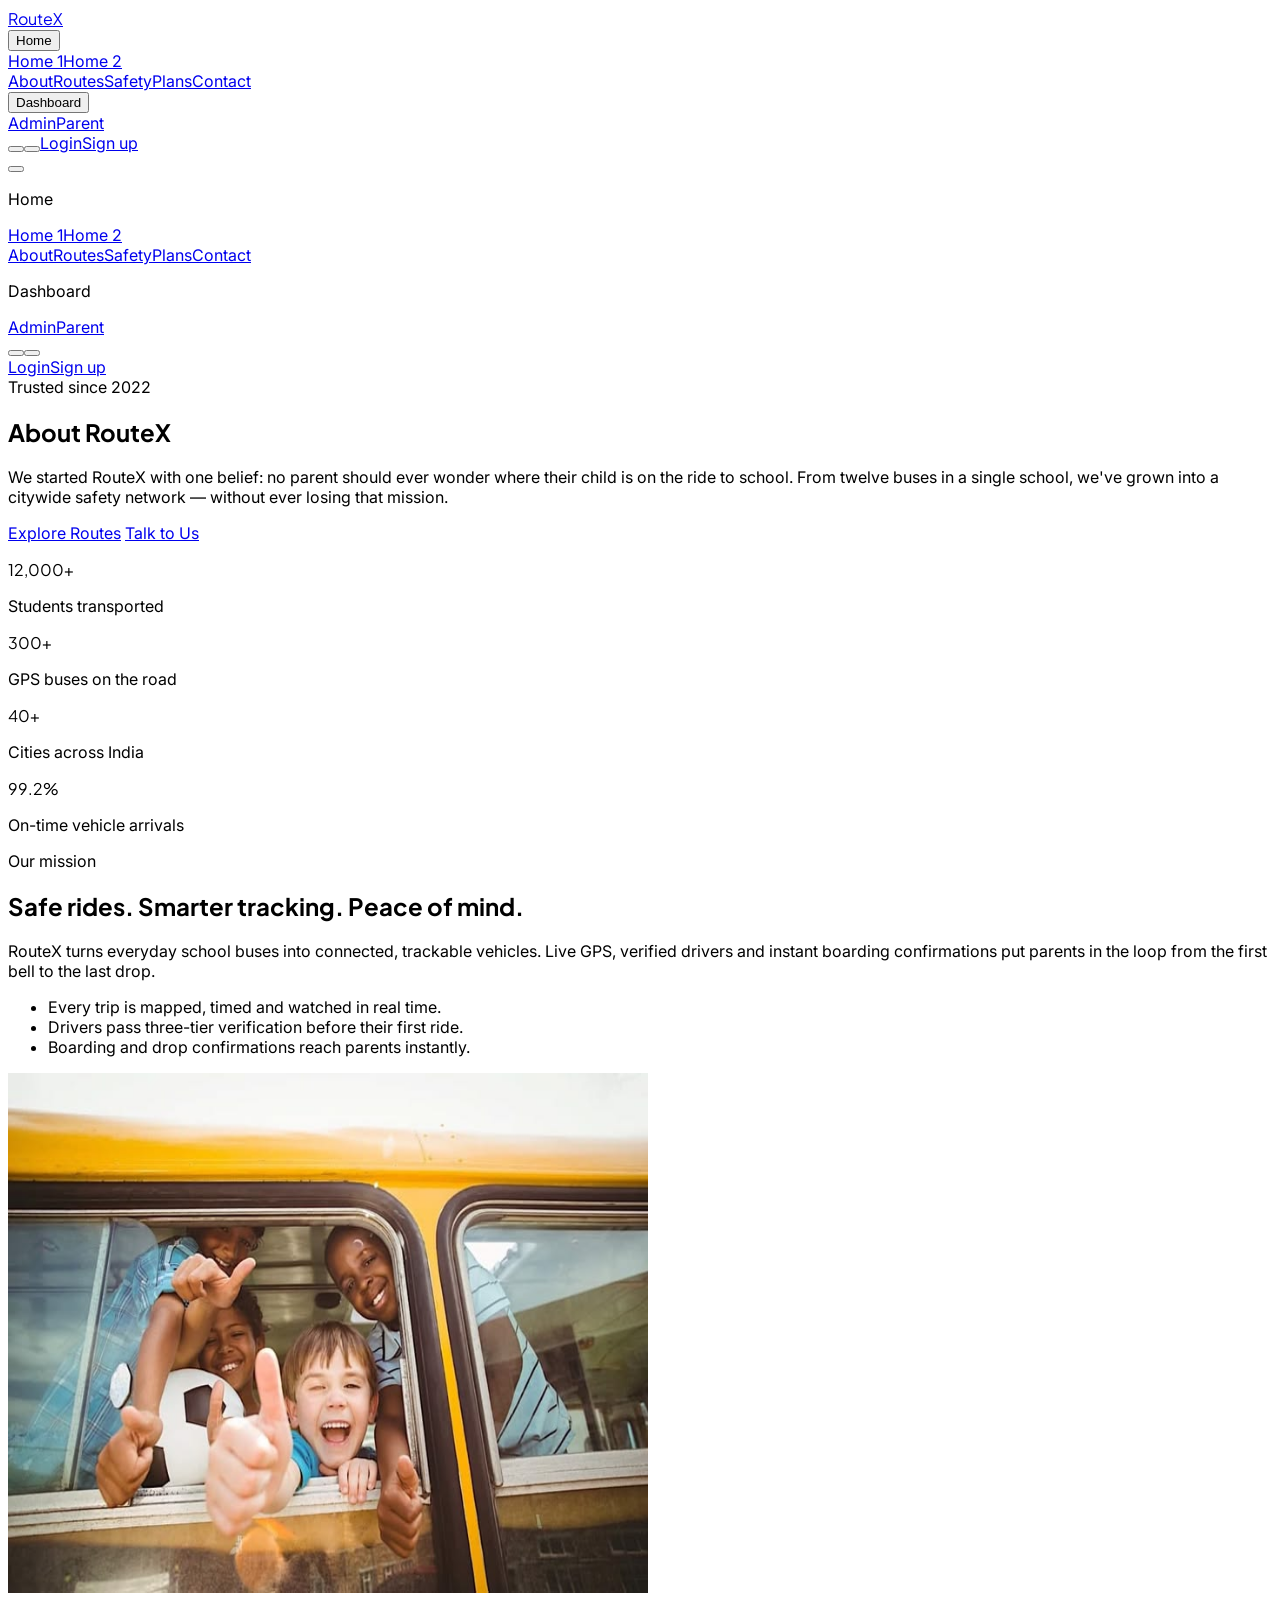
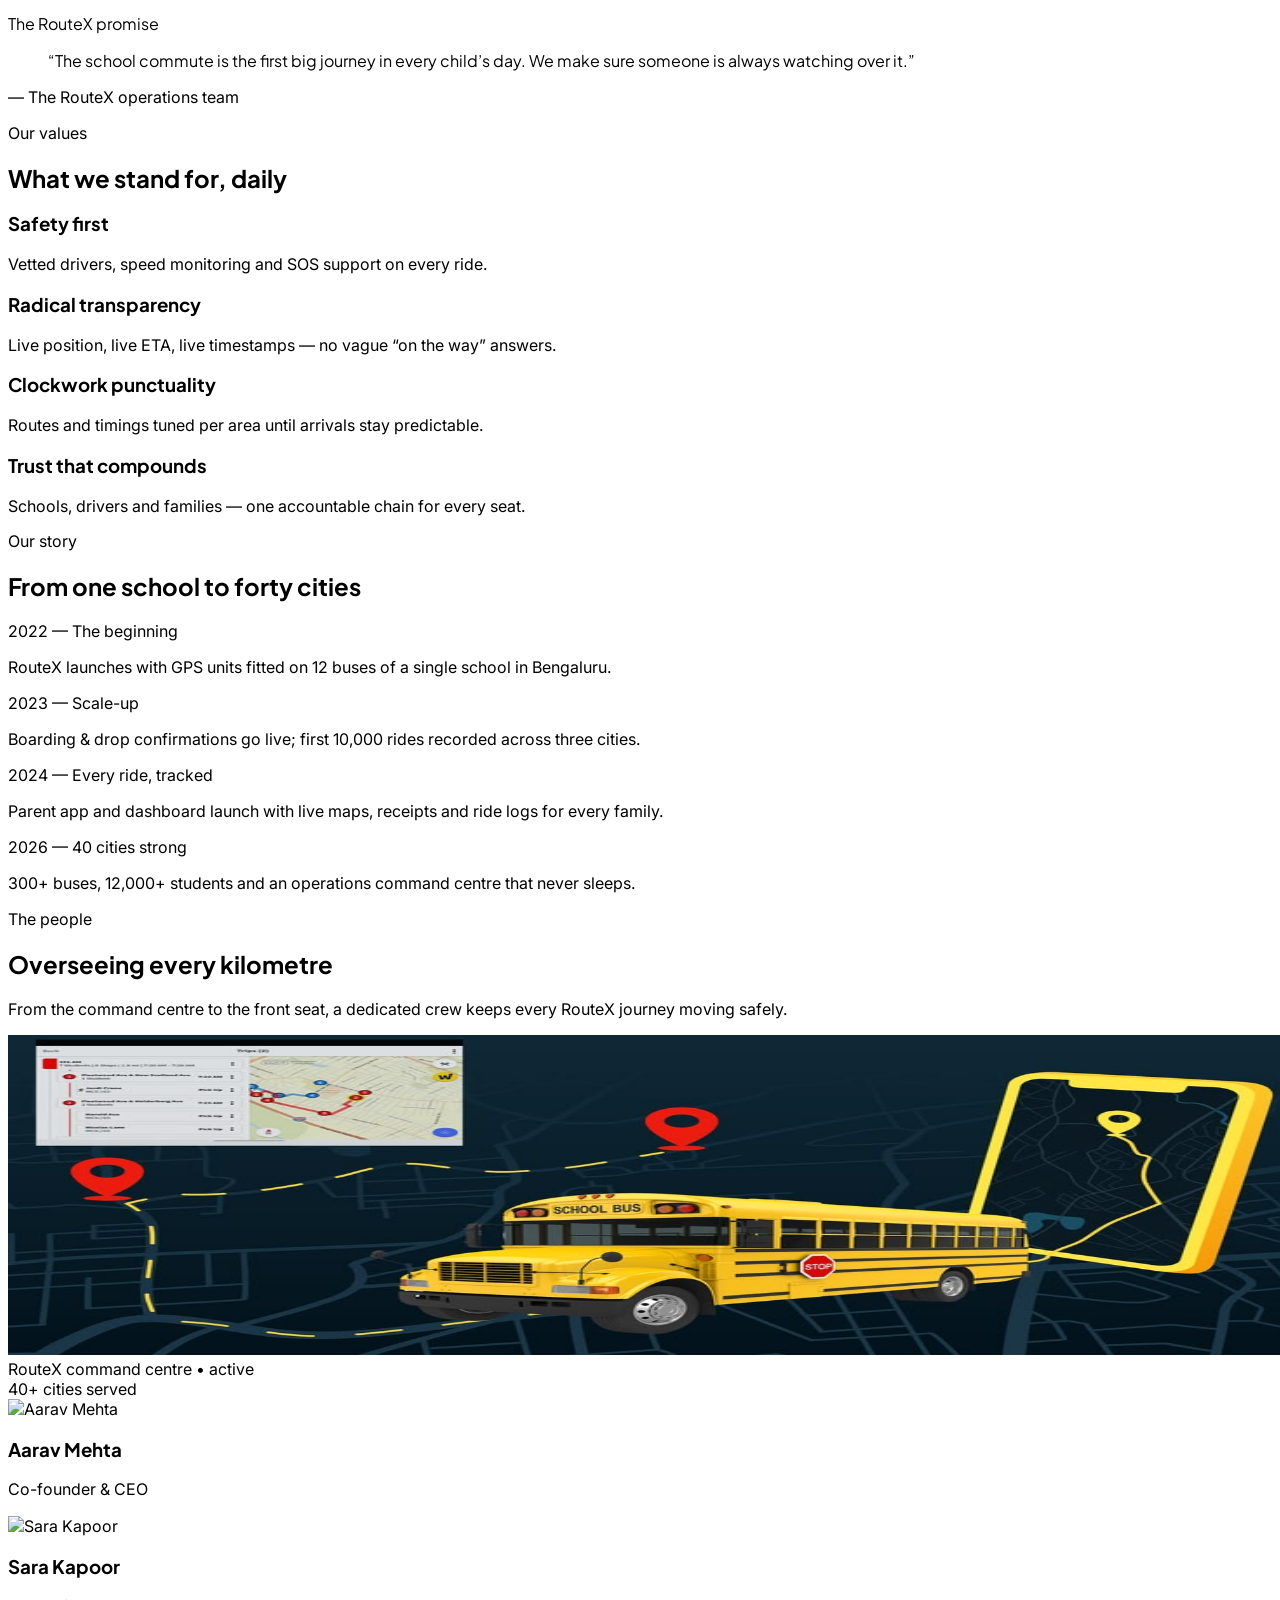
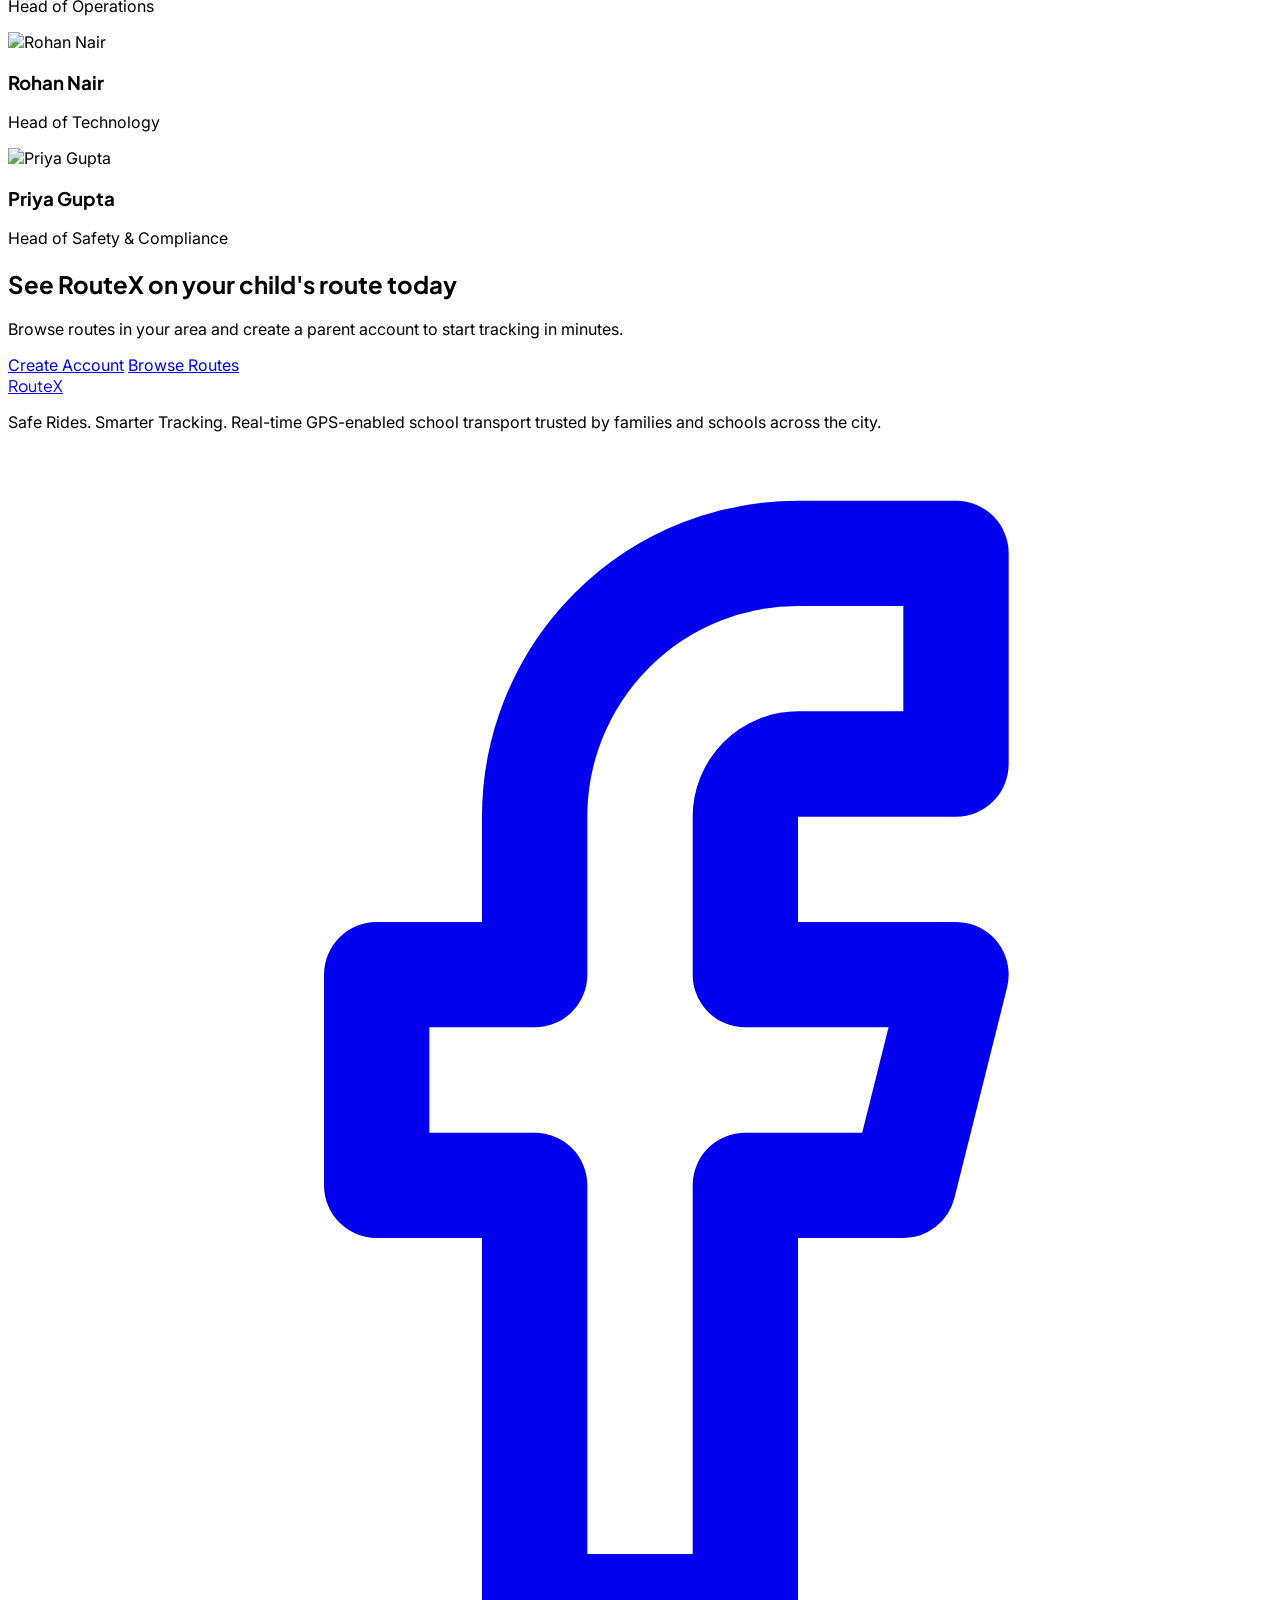
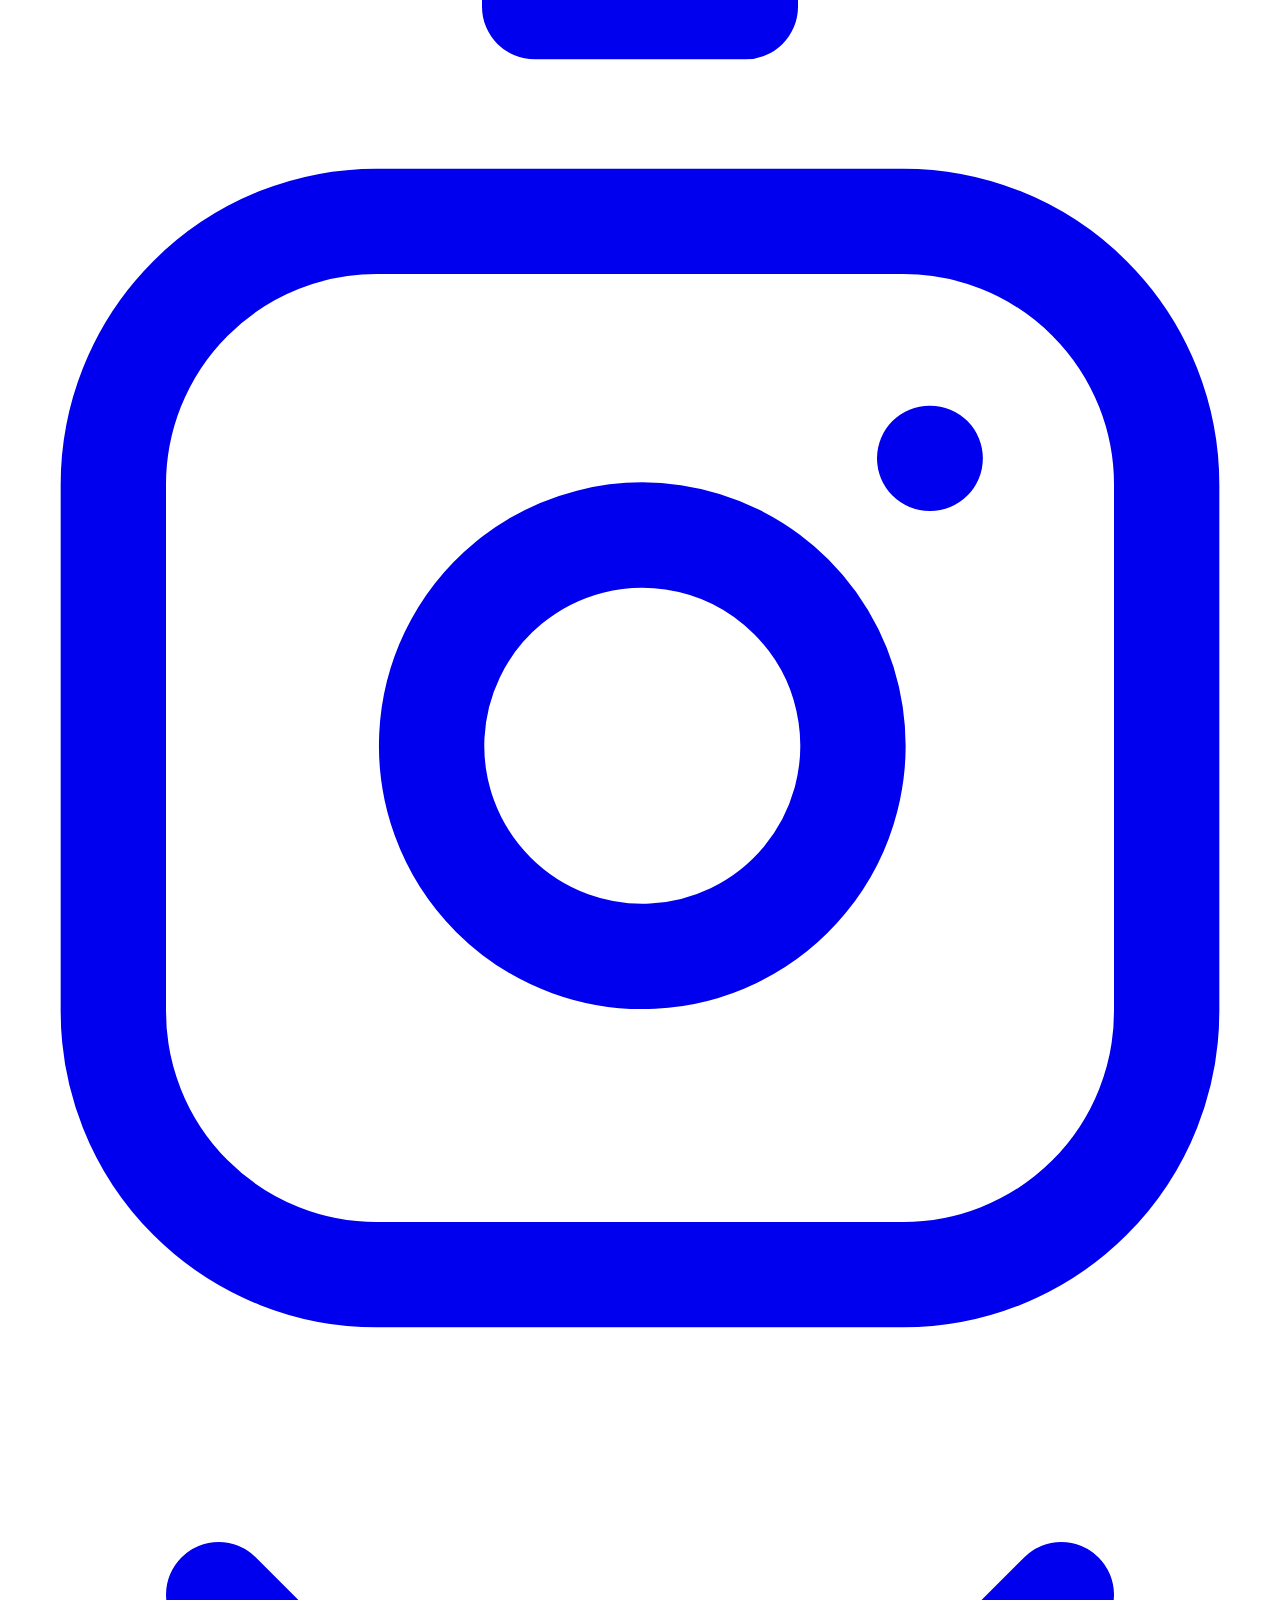
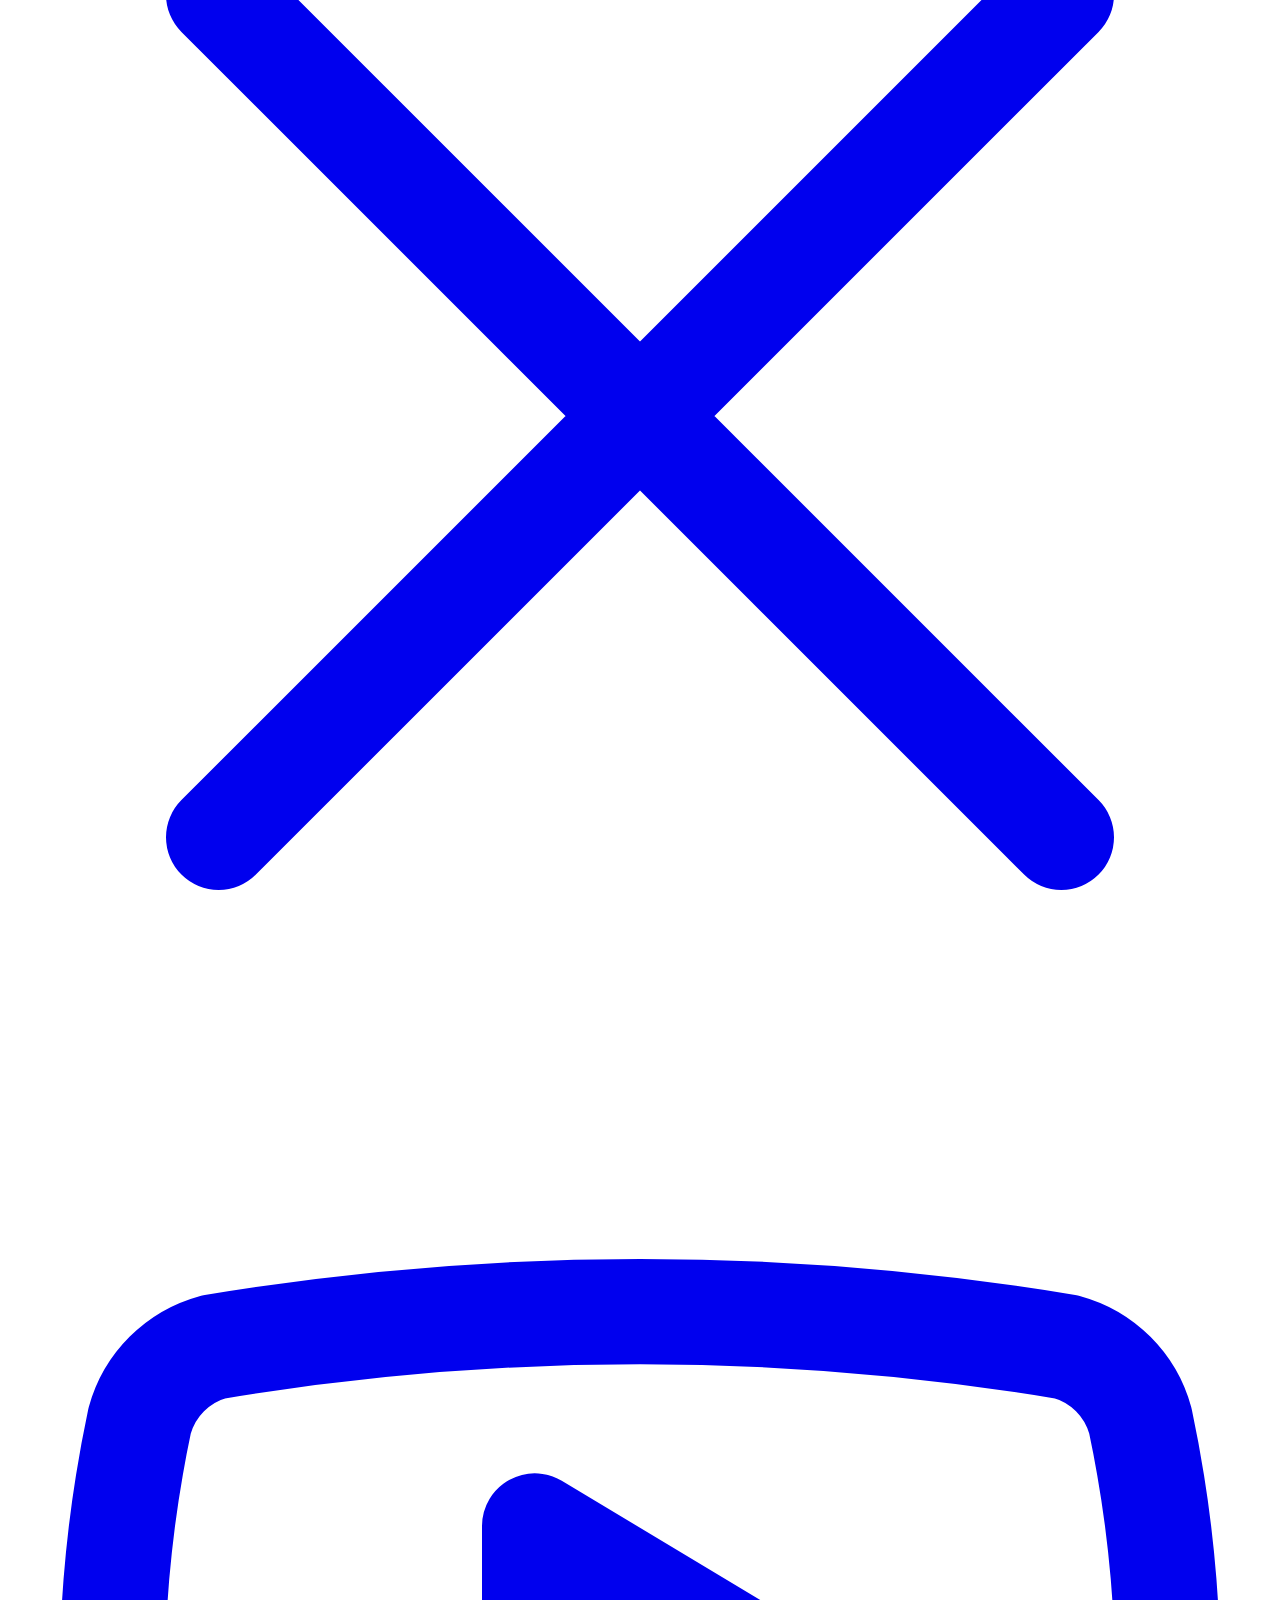
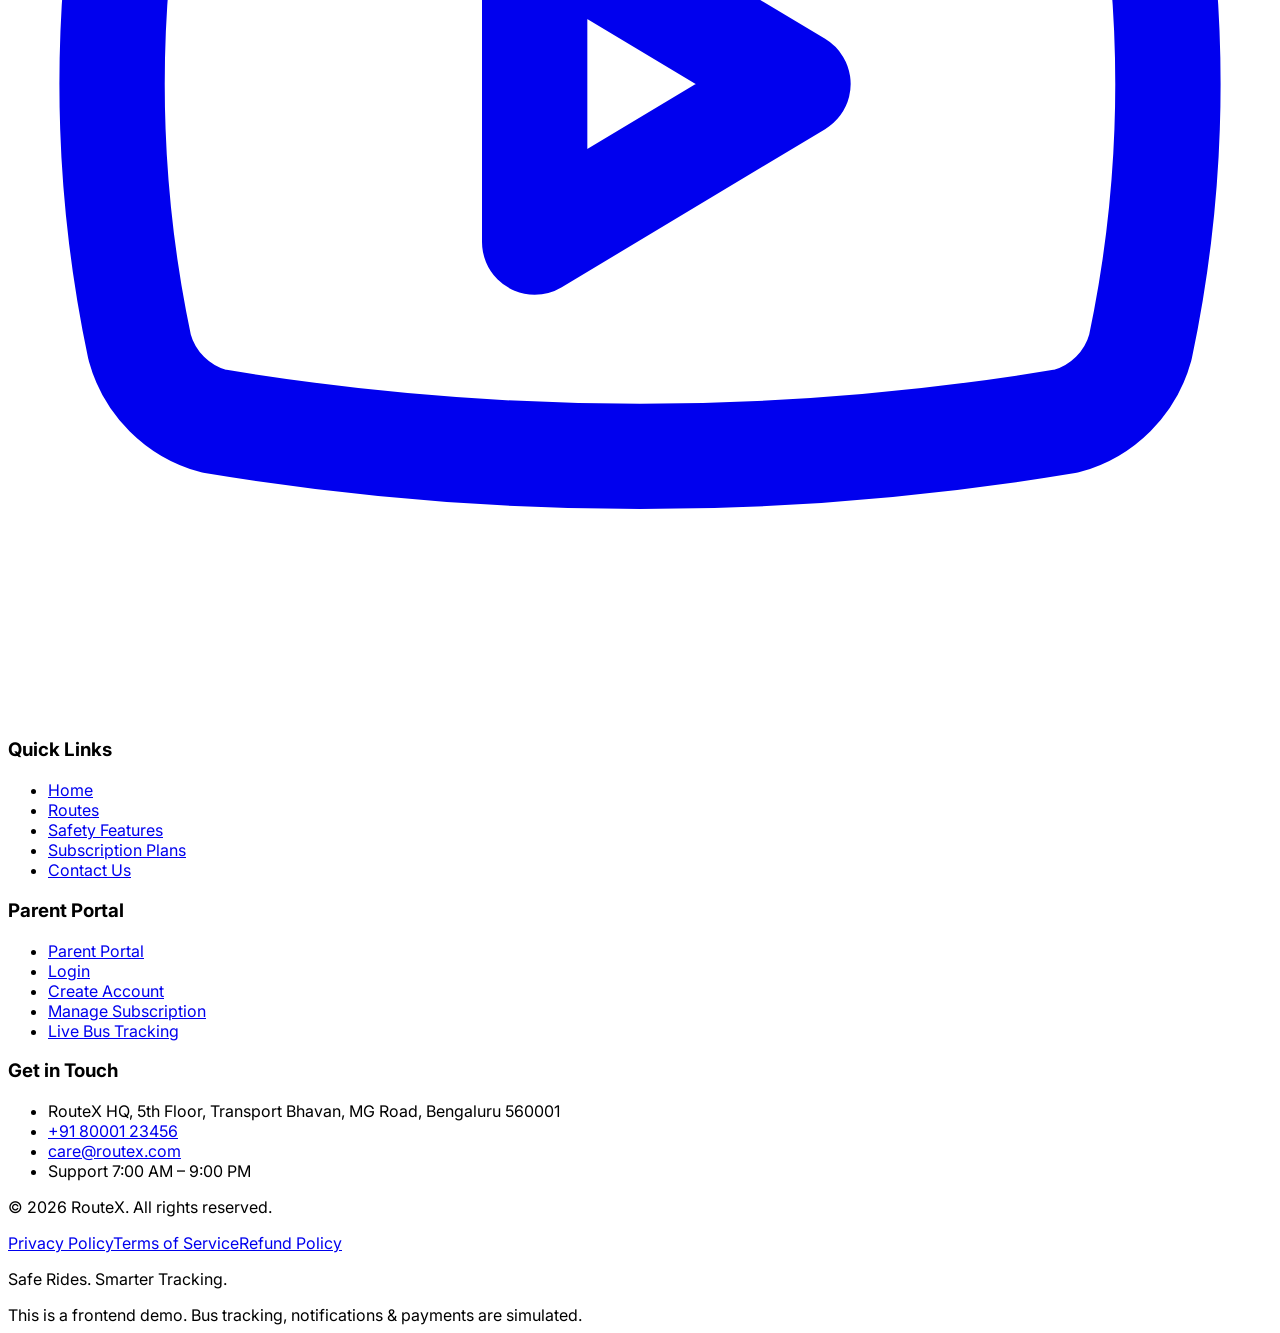
==== about.html @ dfa9d09f "first commit" ====
<!DOCTYPE html>
<html lang="en" class="scroll-smooth">
<head>
  <meta charset="UTF-8">
  <meta name="viewport" content="width=device-width, initial-scale=1.0">
  <title>About RouteX — Our Story &amp; Mission | School Bus Transport</title>
  <meta name="description" content="Learn about RouteX: our mission to make every school ride safe and trackable, our story, values and the team behind smarter student transport.">
  <script>
    (function () {
      try {
        var t = localStorage.getItem('routex_theme');
        var dark = t === 'dark';
        if (dark) document.documentElement.classList.add('dark');
        var d = localStorage.getItem('routex_dir') || 'ltr';
        document.documentElement.setAttribute('dir', d);
      } catch (e) {}
    })();
  </script>
  <script src="https://cdn.tailwindcss.com"></script>
  <script>
    tailwind.config = {
      darkMode: 'class',
      theme: {
        extend: {
          colors: {
            brand: {
              50: '#eef4ff', 100: '#dce7fd', 200: '#c1d3fb', 300: '#97b5f8',
              400: '#6690f2', 500: '#436aeb', 600: '#334edf', 700: '#2540cc',
              800: '#2338a5', 900: '#1f2f7e', 950: '#15204f'
            }
          },
          fontFamily: {
            sans: ['Inter', 'ui-sans-serif', 'system-ui', 'sans-serif'],
            display: ['"Plus Jakarta Sans"', 'Inter', 'sans-serif']
          }
        }
      }
    };
  </script>
  <link rel="icon" type="image/svg+xml" href="assets/images/favicon.svg">
  <link rel="preconnect" href="https://fonts.googleapis.com">
  <link rel="preconnect" href="https://fonts.gstatic.com" crossorigin>
  <link href="https://fonts.googleapis.com/css2?family=Inter:wght@400;500;600;700;800&family=Plus+Jakarta+Sans:wght@600;700;800&display=swap" rel="stylesheet">
  <link rel="stylesheet" href="css/styles.css">
  <script src="https://unpkg.com/lucide@latest" defer></script>
  <script src="js/main.js" defer></script>
  <script src="js/nav.js" defer></script>
  <script src="js/footer.js" defer></script>
</head>
<body class="bg-white text-slate-900 antialiased dark:bg-slate-950 dark:text-slate-100">
  <div id="site-header"></div>

  <main>
    <!-- header -->
    <section class="relative overflow-hidden bg-brand-950">
      <div class="pointer-events-none absolute inset-0 bg-grid opacity-20"></div>
      <div class="pointer-events-none absolute -top-32 left-1/2 h-96 w-[42rem] -translate-x-1/2 rounded-full bg-brand-500/30 blur-3xl"></div>
      <div class="pointer-events-none absolute bottom-0 right-0 h-80 w-80 rounded-full bg-amber-400/20 blur-3xl"></div>
      <div class="pointer-events-none absolute bottom-24 -left-24 h-64 w-64 rounded-full bg-sky-500/20 blur-3xl"></div>

      <div class="relative mx-auto max-w-5xl px-4 py-12 text-center sm:px-6 lg:px-8 lg:py-16">
        <span class="inline-flex items-center gap-2 rounded-full border border-white/15 bg-white/5 px-4 py-1.5 text-xs font-semibold text-amber-300 backdrop-blur" data-reveal>
          <i data-lucide="badge-check" class="h-3.5 w-3.5"></i>
          Trusted since 2022
        </span>
        <h1 class="mx-auto mt-6 max-w-3xl font-display text-4xl font-extrabold leading-[1.1] tracking-tight text-white sm:text-5xl lg:text-6xl" data-reveal>
          About <span class="bg-gradient-to-r from-amber-300 via-amber-200 to-sky-300 bg-clip-text text-transparent">RouteX</span>
        </h1>
        <p class="mx-auto mt-6 max-w-2xl text-base leading-relaxed text-slate-300 sm:text-lg" data-reveal>
          We started RouteX with one belief: no parent should ever wonder where their child is on the ride to school. From twelve buses in a single school, we've grown into a citywide safety network — without ever losing that mission.
        </p>
        <div class="mt-8 flex flex-col justify-center gap-3 sm:flex-row" data-reveal>
          <a href="routes.html" class="inline-flex items-center justify-center gap-2 rounded-xl bg-amber-400 px-7 py-3.5 text-sm font-extrabold text-slate-900 shadow-lg shadow-amber-500/25 transition hover:-translate-y-0.5 hover:bg-amber-300"><i data-lucide="map" class="h-5 w-5"></i>Explore Routes</a>
          <a href="contact.html" class="inline-flex items-center justify-center gap-2 rounded-xl border-2 border-white/25 px-7 py-3.5 text-sm font-bold text-white transition hover:border-white hover:bg-white/10"><i data-lucide="phone" class="h-5 w-5"></i>Talk to Us</a>
        </div>
      </div>
    </section>

    <!-- stats -->
    <section class="bg-white py-16 dark:bg-slate-950">
      <div class="mx-auto max-w-7xl px-4 sm:px-6 lg:px-8">
        <div class="mx-auto grid max-w-5xl grid-cols-2 gap-4 text-center sm:grid-cols-4" data-reveal>
          <div class="rounded-2xl border border-slate-200 bg-slate-50 p-5 dark:border-slate-800 dark:bg-slate-900/60">
            <p class="font-display text-2xl font-extrabold text-brand-600 dark:text-amber-400">12,000+</p>
            <p class="mt-1 text-xs font-medium text-slate-500 dark:text-slate-400">Students transported</p>
          </div>
          <div class="rounded-2xl border border-slate-200 bg-slate-50 p-5 dark:border-slate-800 dark:bg-slate-900/60">
            <p class="font-display text-2xl font-extrabold text-brand-600 dark:text-amber-400">300+</p>
            <p class="mt-1 text-xs font-medium text-slate-500 dark:text-slate-400">GPS buses on the road</p>
          </div>
          <div class="rounded-2xl border border-slate-200 bg-slate-50 p-5 dark:border-slate-800 dark:bg-slate-900/60">
            <p class="font-display text-2xl font-extrabold text-brand-600 dark:text-amber-400">40+</p>
            <p class="mt-1 text-xs font-medium text-slate-500 dark:text-slate-400">Cities across India</p>
          </div>
          <div class="rounded-2xl border border-slate-200 bg-slate-50 p-5 dark:border-slate-800 dark:bg-slate-900/60">
            <p class="font-display text-2xl font-extrabold text-brand-600 dark:text-amber-400">99.2%</p>
            <p class="mt-1 text-xs font-medium text-slate-500 dark:text-slate-400">On-time vehicle arrivals</p>
          </div>
        </div>
      </div>
    </section>

    <!-- mission -->
    <section class="py-16 dark:bg-slate-950">
      <div class="mx-auto max-w-7xl px-4 sm:px-6 lg:px-8">
        <div class="grid items-center gap-10 lg:grid-cols-2">
          <div data-reveal>
            <p class="text-xs font-extrabold uppercase tracking-widest text-brand-600 dark:text-amber-400">Our mission</p>
            <h2 class="mt-2 font-display text-2xl font-extrabold text-slate-900 dark:text-white sm:text-3xl">Safe rides. Smarter tracking. Peace of mind.</h2>
            <p class="mt-4 leading-relaxed text-slate-600 dark:text-slate-300">RouteX turns everyday school buses into connected, trackable vehicles. Live GPS, verified drivers and instant boarding confirmations put parents in the loop from the first bell to the last drop.</p>
            <ul class="mt-6 space-y-3 text-sm text-slate-600 dark:text-slate-300">
              <li class="flex items-start gap-3"><span class="mt-0.5 flex h-6 w-6 shrink-0 items-center justify-center rounded-lg bg-emerald-500/15 text-emerald-600"><i data-lucide="check" class="h-4 w-4"></i></span>Every trip is mapped, timed and watched in real time.</li>
              <li class="flex items-start gap-3"><span class="mt-0.5 flex h-6 w-6 shrink-0 items-center justify-center rounded-lg bg-emerald-500/15 text-emerald-600"><i data-lucide="check" class="h-4 w-4"></i></span>Drivers pass three-tier verification before their first ride.</li>
              <li class="flex items-start gap-3"><span class="mt-0.5 flex h-6 w-6 shrink-0 items-center justify-center rounded-lg bg-emerald-500/15 text-emerald-600"><i data-lucide="check" class="h-4 w-4"></i></span>Boarding and drop confirmations reach parents instantly.</li>
            </ul>
          </div>
          <div class="relative overflow-hidden rounded-3xl border border-slate-200 shadow-lg shadow-brand-900/10 dark:border-slate-800" data-reveal>
            <img src="assets/images/4.jpg" alt="The RouteX promise — watching over every journey" class="h-full w-full object-cover" width="640" height="520">
            <div class="absolute inset-0 bg-gradient-to-t from-brand-950/90 via-brand-950/30 to-transparent"></div>
            <div class="absolute inset-x-0 bottom-0 p-7">
              <p class="font-display text-xs font-extrabold uppercase tracking-widest text-amber-300">The RouteX promise</p>
              <blockquote class="mt-3 font-display text-lg font-bold leading-relaxed text-white">“The school commute is the first big journey in every child’s day. We make sure someone is always watching over it.”</blockquote>
              <p class="mt-3 text-xs font-semibold text-slate-300">— The RouteX operations team</p>
            </div>
          </div>
        </div>
      </div>
    </section>

    <!-- values -->
    <section class="py-16 dark:bg-slate-950">
      <div class="mx-auto max-w-7xl px-4 sm:px-6 lg:px-8">
        <div class="mx-auto max-w-2xl text-center">
          <p class="text-xs font-extrabold uppercase tracking-widest text-brand-600 dark:text-amber-400">Our values</p>
          <h2 class="mt-2 font-display text-2xl font-extrabold text-slate-900 dark:text-white sm:text-3xl">What we stand for, daily</h2>
        </div>
        <div class="mt-10 grid gap-6 sm:grid-cols-2 lg:grid-cols-4">
          <article class="card-lift rounded-2xl border border-slate-200 bg-white p-6 shadow-sm dark:border-slate-800 dark:bg-slate-900" data-reveal>
            <span class="flex h-12 w-12 items-center justify-center rounded-2xl bg-brand-600/10 text-brand-600 dark:text-amber-400"><i data-lucide="shield-check" class="h-6 w-6"></i></span>
            <h3 class="mt-4 font-display text-lg font-bold text-slate-900 dark:text-white">Safety first</h3>
            <p class="mt-2 text-sm leading-relaxed text-slate-500 dark:text-slate-400">Vetted drivers, speed monitoring and SOS support on every ride.</p>
          </article>
          <article class="card-lift rounded-2xl border border-slate-200 bg-white p-6 shadow-sm dark:border-slate-800 dark:bg-slate-900" data-reveal>
            <span class="flex h-12 w-12 items-center justify-center rounded-2xl bg-emerald-500/10 text-emerald-600"><i data-lucide="eye" class="h-6 w-6"></i></span>
            <h3 class="mt-4 font-display text-lg font-bold text-slate-900 dark:text-white">Radical transparency</h3>
            <p class="mt-2 text-sm leading-relaxed text-slate-500 dark:text-slate-400">Live position, live ETA, live timestamps — no vague “on the way” answers.</p>
          </article>
          <article class="card-lift rounded-2xl border border-slate-200 bg-white p-6 shadow-sm dark:border-slate-800 dark:bg-slate-900" data-reveal>
            <span class="flex h-12 w-12 items-center justify-center rounded-2xl bg-amber-400/20 text-amber-600"><i data-lucide="timer" class="h-6 w-6"></i></span>
            <h3 class="mt-4 font-display text-lg font-bold text-slate-900 dark:text-white">Clockwork punctuality</h3>
            <p class="mt-2 text-sm leading-relaxed text-slate-500 dark:text-slate-400">Routes and timings tuned per area until arrivals stay predictable.</p>
          </article>
          <article class="card-lift rounded-2xl border border-slate-200 bg-white p-6 shadow-sm dark:border-slate-800 dark:bg-slate-900" data-reveal>
            <span class="flex h-12 w-12 items-center justify-center rounded-2xl bg-sky-500/10 text-sky-600"><i data-lucide="handshake" class="h-6 w-6"></i></span>
            <h3 class="mt-4 font-display text-lg font-bold text-slate-900 dark:text-white">Trust that compounds</h3>
            <p class="mt-2 text-sm leading-relaxed text-slate-500 dark:text-slate-400">Schools, drivers and families — one accountable chain for every seat.</p>
          </article>
        </div>
      </div>
    </section>

    <!-- story timeline -->
    <section class="py-16 dark:bg-slate-950">
      <div class="mx-auto max-w-5xl px-4 sm:px-6 lg:px-8">
        <div class="mx-auto max-w-2xl text-center">
          <p class="text-xs font-extrabold uppercase tracking-widest text-brand-600 dark:text-amber-400">Our story</p>
          <h2 class="mt-2 font-display text-2xl font-extrabold text-slate-900 dark:text-white sm:text-3xl">From one school to forty cities</h2>
        </div>
        <div class="mt-10 space-y-0">
          <div class="grid gap-6 sm:grid-cols-2">
            <div class="rounded-2xl border border-slate-200 bg-white p-6 shadow-sm dark:border-slate-800 dark:bg-slate-900" data-reveal>
              <p class="text-xs font-extrabold uppercase tracking-widest text-brand-600 dark:text-amber-400">2022 — The beginning</p>
              <p class="mt-2 text-sm leading-relaxed text-slate-600 dark:text-slate-300">RouteX launches with GPS units fitted on 12 buses of a single school in Bengaluru.</p>
            </div>
            <div class="rounded-2xl border border-slate-200 bg-white p-6 shadow-sm dark:border-slate-800 dark:bg-slate-900" data-reveal>
              <p class="text-xs font-extrabold uppercase tracking-widest text-brand-600 dark:text-amber-400">2023 — Scale-up</p>
              <p class="mt-2 text-sm leading-relaxed text-slate-600 dark:text-slate-300">Boarding &amp; drop confirmations go live; first 10,000 rides recorded across three cities.</p>
            </div>
            <div class="rounded-2xl border border-slate-200 bg-white p-6 shadow-sm dark:border-slate-800 dark:bg-slate-900" data-reveal>
              <p class="text-xs font-extrabold uppercase tracking-widest text-brand-600 dark:text-amber-400">2024 — Every ride, tracked</p>
              <p class="mt-2 text-sm leading-relaxed text-slate-600 dark:text-slate-300">Parent app and dashboard launch with live maps, receipts and ride logs for every family.</p>
            </div>
            <div class="rounded-2xl border border-slate-200 bg-white p-6 shadow-sm dark:border-slate-800 dark:bg-slate-900" data-reveal>
              <p class="text-xs font-extrabold uppercase tracking-widest text-brand-600 dark:text-amber-400">2026 — 40 cities strong</p>
              <p class="mt-2 text-sm leading-relaxed text-slate-600 dark:text-slate-300">300+ buses, 12,000+ students and an operations command centre that never sleeps.</p>
            </div>
          </div>
        </div>
      </div>
    </section>

    <!-- team -->
    <section class="py-16 dark:bg-slate-950">
      <div class="mx-auto max-w-7xl px-4 sm:px-6 lg:px-8">
        <div class="mx-auto max-w-2xl text-center">
          <p class="text-xs font-extrabold uppercase tracking-widest text-brand-600 dark:text-amber-400">The people</p>
          <h2 class="mt-2 font-display text-2xl font-extrabold text-slate-900 dark:text-white sm:text-3xl">Overseeing every kilometre</h2>
          <p class="mt-4 text-slate-600 dark:text-slate-300">From the command centre to the front seat, a dedicated crew keeps every RouteX journey moving safely.</p>
        </div>
        <div class="relative mt-10 overflow-hidden rounded-3xl border border-slate-200 shadow-lg shadow-brand-900/5 dark:border-slate-800" data-reveal>
          <img src="assets/images/6.jpg" alt="The RouteX team overseeing every kilometre of the journey" class="h-56 w-full object-cover sm:h-72" width="1280" height="320">
          <div class="absolute inset-0 bg-gradient-to-t from-brand-950/80 via-brand-950/20 to-transparent"></div>
          <div class="absolute inset-x-0 bottom-0 hidden items-center justify-between gap-3 px-6 py-4 sm:flex">
            <div class="flex items-center gap-2 text-xs font-semibold text-white">
              <span class="relative flex h-2.5 w-2.5"><span class="absolute inline-flex h-full w-full animate-ping rounded-full bg-emerald-400 opacity-75"></span><span class="relative inline-flex h-2.5 w-2.5 rounded-full bg-emerald-500"></span></span>
              RouteX command centre • active
            </div>
            <span class="rounded-full bg-amber-400/20 px-3 py-1 text-[11px] font-bold uppercase tracking-wide text-amber-200">40+ cities served</span>
          </div>
        </div>
        <div class="mt-10 grid gap-6 sm:grid-cols-2 lg:grid-cols-4">
          <div class="rounded-2xl border border-slate-200 bg-white p-6 text-center shadow-sm dark:border-slate-800 dark:bg-slate-900" data-reveal>
            <img src="https://randomuser.me/api/portraits/men/32.jpg" alt="Aarav Mehta" class="mx-auto h-20 w-20 rounded-2xl object-cover shadow-md" loading="lazy" width="80" height="80">
            <h3 class="mt-4 font-display font-bold text-slate-900 dark:text-white">Aarav Mehta</h3>
            <p class="text-xs font-semibold text-slate-400">Co-founder &amp; CEO</p>
          </div>
          <div class="rounded-2xl border border-slate-200 bg-white p-6 text-center shadow-sm dark:border-slate-800 dark:bg-slate-900" data-reveal>
            <img src="https://randomuser.me/api/portraits/women/44.jpg" alt="Sara Kapoor" class="mx-auto h-20 w-20 rounded-2xl object-cover shadow-md" loading="lazy" width="80" height="80">
            <h3 class="mt-4 font-display font-bold text-slate-900 dark:text-white">Sara Kapoor</h3>
            <p class="text-xs font-semibold text-slate-400">Head of Operations</p>
          </div>
          <div class="rounded-2xl border border-slate-200 bg-white p-6 text-center shadow-sm dark:border-slate-800 dark:bg-slate-900" data-reveal>
            <img src="https://randomuser.me/api/portraits/men/75.jpg" alt="Rohan Nair" class="mx-auto h-20 w-20 rounded-2xl object-cover shadow-md" loading="lazy" width="80" height="80">
            <h3 class="mt-4 font-display font-bold text-slate-900 dark:text-white">Rohan Nair</h3>
            <p class="text-xs font-semibold text-slate-400">Head of Technology</p>
          </div>
          <div class="rounded-2xl border border-slate-200 bg-white p-6 text-center shadow-sm dark:border-slate-800 dark:bg-slate-900" data-reveal>
            <img src="https://randomuser.me/api/portraits/women/65.jpg" alt="Priya Gupta" class="mx-auto h-20 w-20 rounded-2xl object-cover shadow-md" loading="lazy" width="80" height="80">
            <h3 class="mt-4 font-display font-bold text-slate-900 dark:text-white">Priya Gupta</h3>
            <p class="text-xs font-semibold text-slate-400">Head of Safety &amp; Compliance</p>
          </div>
        </div>
      </div>
    </section>

    <!-- CTA -->
    <section class="py-16 dark:bg-slate-950">
      <div class="mx-auto max-w-7xl px-4 sm:px-6 lg:px-8">
        <div class="relative overflow-hidden rounded-3xl bg-gradient-to-br from-brand-700 to-brand-950 px-6 py-12 text-center shadow-2xl shadow-brand-900/30 sm:px-12" data-reveal>
          <div class="pointer-events-none absolute inset-0 bg-grid opacity-30"></div>
          <div class="relative">
            <h2 class="font-display text-2xl font-extrabold text-white sm:text-3xl">See RouteX on your child's route today</h2>
            <p class="mx-auto mt-3 max-w-xl text-slate-200">Browse routes in your area and create a parent account to start tracking in minutes.</p>
            <div class="mt-7 flex flex-col justify-center gap-3 sm:flex-row">
              <a href="signup.html" class="inline-flex items-center justify-center gap-2 rounded-xl bg-amber-400 px-7 py-3.5 text-sm font-extrabold text-slate-900 shadow-lg shadow-amber-500/25 transition hover:-translate-y-0.5 hover:bg-amber-300"><i data-lucide="user-plus" class="h-5 w-5"></i>Create Account</a>
              <a href="routes.html" class="inline-flex items-center justify-center gap-2 rounded-xl border-2 border-white/40 px-7 py-3.5 text-sm font-bold text-white transition hover:border-white hover:bg-white/10"><i data-lucide="map" class="h-5 w-5"></i>Browse Routes</a>
            </div>
          </div>
        </div>
      </div>
    </section>
  </main>

  <div id="site-footer"></div>
</body>
</html>
---- css/styles.css ----
/* ============================================================
   RouteX — Global Styles
   Tailwind CSS CDN handles the heavy lifting; this file adds
   custom styles, animations, print rules and small utilities.
   ============================================================ */

:root {
  --brand: #334edf;
}

html {
  scroll-behavior: smooth;
}

body {
  font-family: 'Inter', ui-sans-serif, system-ui, -apple-system, 'Segoe UI', sans-serif;
  overflow-x: hidden;
}

body.lock-scroll {
  overflow: hidden;
}

/* ---------- Sticky global header ----------
   The nav is injected into #site-header; the wrapper must
   carry the sticky positioning so the bar stays pinned while
   the page scrolls beneath it. */
#site-header {
  position: sticky;
  top: 0;
  z-index: 50;
}

.font-display {
  font-family: 'Plus Jakarta Sans', 'Inter', ui-sans-serif, system-ui, sans-serif;
}

::selection {
  background: #334edf;
  color: #fff;
}

/* ---------- Custom scrollbar ---------- */
::-webkit-scrollbar {
  width: 10px;
  height: 10px;
}
::-webkit-scrollbar-track {
  background: transparent;
}
::-webkit-scrollbar-thumb {
  background: #cbd5e1;
  border-radius: 999px;
  border: 2px solid transparent;
  background-clip: content-box;
}
.dark ::-webkit-scrollbar-thumb {
  background: #334155;
  border: 2px solid transparent;
  background-clip: content-box;
}

/* ---------- Utility helpers ---------- */
.no-scrollbar::-webkit-scrollbar {
  display: none;
}
.no-scrollbar {
  -ms-overflow-style: none;
  scrollbar-width: none;
}

.text-balance {
  text-wrap: balance;
}

/* ---------- Subtle grid background (map-like) ---------- */
.bg-grid {
  background-image:
    linear-gradient(to right, rgba(100, 116, 139, 0.14) 1px, transparent 1px),
    linear-gradient(to bottom, rgba(100, 116, 139, 0.14) 1px, transparent 1px);
  background-size: 28px 28px;
}
.dark .bg-grid {
  background-image:
    linear-gradient(to right, rgba(148, 163, 184, 0.12) 1px, transparent 1px),
    linear-gradient(to bottom, rgba(148, 163, 184, 0.12) 1px, transparent 1px);
}

/* ---------- Scroll reveal ---------- */
[data-reveal] {
  opacity: 0;
  transform: translateY(26px);
  transition: opacity 0.7s ease, transform 0.7s cubic-bezier(0.16, 1, 0.3, 1);
  will-change: opacity, transform;
}
[data-reveal].in-view {
  opacity: 1;
  transform: none;
}
@media (prefers-reduced-motion: reduce) {
  [data-reveal] {
    opacity: 1;
    transform: none;
    transition: none;
  }
  html {
    scroll-behavior: auto;
  }
}

/* ---------- Keyframe animations ---------- */
@keyframes floatY {
  0%, 100% { transform: translateY(0); }
  50% { transform: translateY(-12px); }
}
.animate-float {
  animation: floatY 5s ease-in-out infinite;
}

@keyframes pulseRing {
  0% { transform: scale(0.7); opacity: 0.9; }
  70% { transform: scale(2.1); opacity: 0; }
  100% { transform: scale(2.1); opacity: 0; }
}
.pulse-ring::after {
  content: '';
  position: absolute;
  inset: 0;
  border-radius: 9999px;
  background: currentColor;
  animation: pulseRing 1.8s ease-out infinite;
}

@keyframes dashMove {
  to { stroke-dashoffset: -24; }
}
.route-dash {
  stroke-dasharray: 8 8;
  animation: dashMove 1.2s linear infinite;
}

@keyframes modalPop {
  from { opacity: 0; transform: translateY(14px) scale(0.97); }
  to { opacity: 1; transform: translateY(0) scale(1); }
}

@keyframes toastIn {
  from { opacity: 0; transform: translateY(14px) scale(0.96); }
  to { opacity: 1; transform: translateY(0) scale(1); }
}

@keyframes shimmer {
  0% { background-position: -400px 0; }
  100% { background-position: 400px 0; }
}

/* ---------- Modal ---------- */
.modal-overlay {
  position: fixed;
  inset: 0;
  z-index: 90;
  display: flex;
  align-items: center;
  justify-content: center;
  padding: 1rem;
  background: rgba(15, 23, 42, 0.66);
  -webkit-backdrop-filter: blur(4px);
  backdrop-filter: blur(4px);
}
.modal-overlay.modal-open .modal-panel {
  animation: modalPop 0.28s cubic-bezier(0.16, 1, 0.3, 1) both;
}
.modal-panel {
  width: 100%;
  max-height: 92vh;
  overflow-y: auto;
}

/* ---------- Toasts ---------- */
#toast-stack {
  position: fixed;
  bottom: 1.25rem;
  right: 1.25rem;
  z-index: 120;
  display: flex;
  flex-direction: column;
  gap: 0.6rem;
  max-width: min(92vw, 22rem);
  pointer-events: none;
}
.toast-item {
  pointer-events: auto;
  display: flex;
  gap: 0.75rem;
  align-items: flex-start;
  padding: 0.85rem 1rem;
  border-radius: 0.9rem;
  background: #fff;
  color: #0f172a;
  box-shadow: 0 10px 30px rgba(15, 23, 42, 0.18);
  border: 1px solid #e2e8f0;
  animation: toastIn 0.3s cubic-bezier(0.16, 1, 0.3, 1) both;
}
.dark .toast-item {
  background: #1e293b;
  color: #f1f5f9;
  border-color: #334155;
}

/* ---------- Receipt print ---------- */
@media print {
  body * {
    visibility: hidden !important;
  }
  .print-area,
  .print-area * {
    visibility: visible !important;
  }
  .print-area {
    position: absolute !important;
    inset: 0 !important;
    width: 100% !important;
    max-height: none !important;
    overflow: visible !important;
    background: #fff !important;
    box-shadow: none !important;
    border: none !important;
    border-radius: 0 !important;
  }
  #site-header,
  #site-footer,
  #back-to-top,
  #toast-stack,
  .no-print {
    display: none !important;
  }
}

/* ---------- Dark transit map panel ---------- */
.map-panel {
  background-color: #0b1120;
  background-image:
    linear-gradient(to right, rgba(148, 163, 184, 0.13) 1px, transparent 1px),
    linear-gradient(to bottom, rgba(148, 163, 184, 0.13) 1px, transparent 1px);
  background-size: 30px 30px;
}

/* ---------- Inputs ---------- */
.rx-input {
  width: 100%;
  border-radius: 0.75rem;
  border: 1px solid #cbd5e1;
  background: #fff;
  padding: 0.7rem 1rem;
  font-size: 0.9rem;
  color: #0f172a;
  transition: border-color 0.2s, box-shadow 0.2s;
}
.rx-input:focus {
  outline: none;
  border-color: #334edf;
  box-shadow: 0 0 0 3px rgba(51, 78, 223, 0.18);
}
.rx-input::placeholder {
  color: #94a3b8;
}
.dark .rx-input {
  background: #1e293b;
  border-color: #334155;
  color: #f1f5f9;
}
.dark .rx-input:focus {
  border-color: #6690f2;
  box-shadow: 0 0 0 3px rgba(102, 144, 242, 0.22);
}

.field-error {
  border-color: #ef4444 !important;
}
.dark .field-error {
  border-color: #f87171 !important;
}

/* ---------- Card hover lift ---------- */
.card-lift {
  transition: transform 0.35s cubic-bezier(0.16, 1, 0.3, 1), box-shadow 0.35s cubic-bezier(0.16, 1, 0.3, 1);
}
.card-lift:hover {
  transform: translateY(-6px);
  box-shadow: 0 20px 45px -18px rgba(15, 23, 42, 0.28);
}
.dark .card-lift:hover {
  box-shadow: 0 20px 45px -18px rgba(0, 0, 0, 0.7);
}

/* ---------- Dashboard sidebar link ---------- */
.side-link {
  display: flex;
  align-items: center;
  gap: 0.75rem;
  width: 100%;
  padding: 0.65rem 0.8rem;
  border-radius: 0.75rem;
  font-size: 0.9rem;
  font-weight: 500;
  color: #64748b;
  transition: background 0.25s, color 0.25s, transform 0.25s;
}
.side-link:hover {
  background: rgba(51, 78, 223, 0.08);
  color: #1e293b;
  transform: translateX(3px);
}
.dark .side-link:hover {
  color: #e2e8f0;
}
.side-link.active {
  background: linear-gradient(135deg, #334edf, #1f2f7e);
  color: #fff;
  box-shadow: 0 10px 22px -10px rgba(51, 78, 223, 0.55);
}
.side-link.active:hover {
  transform: none;
}
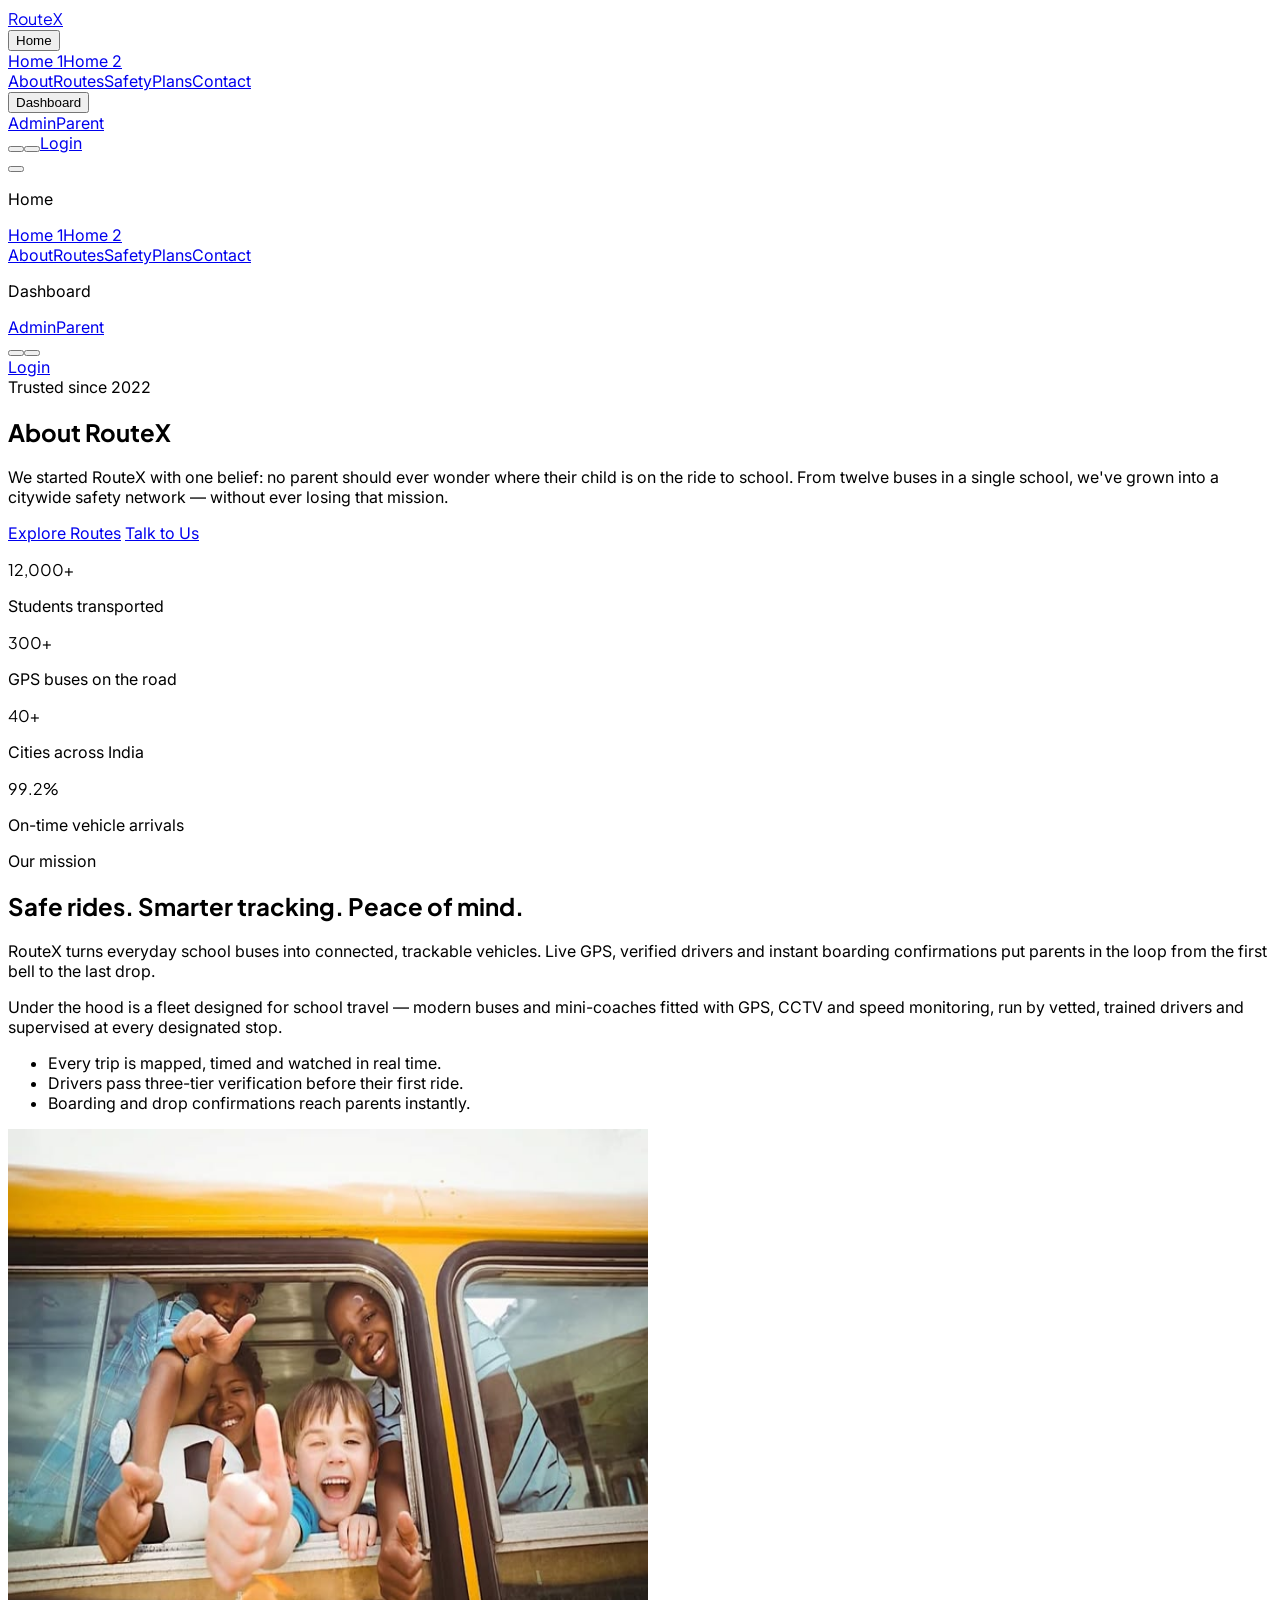
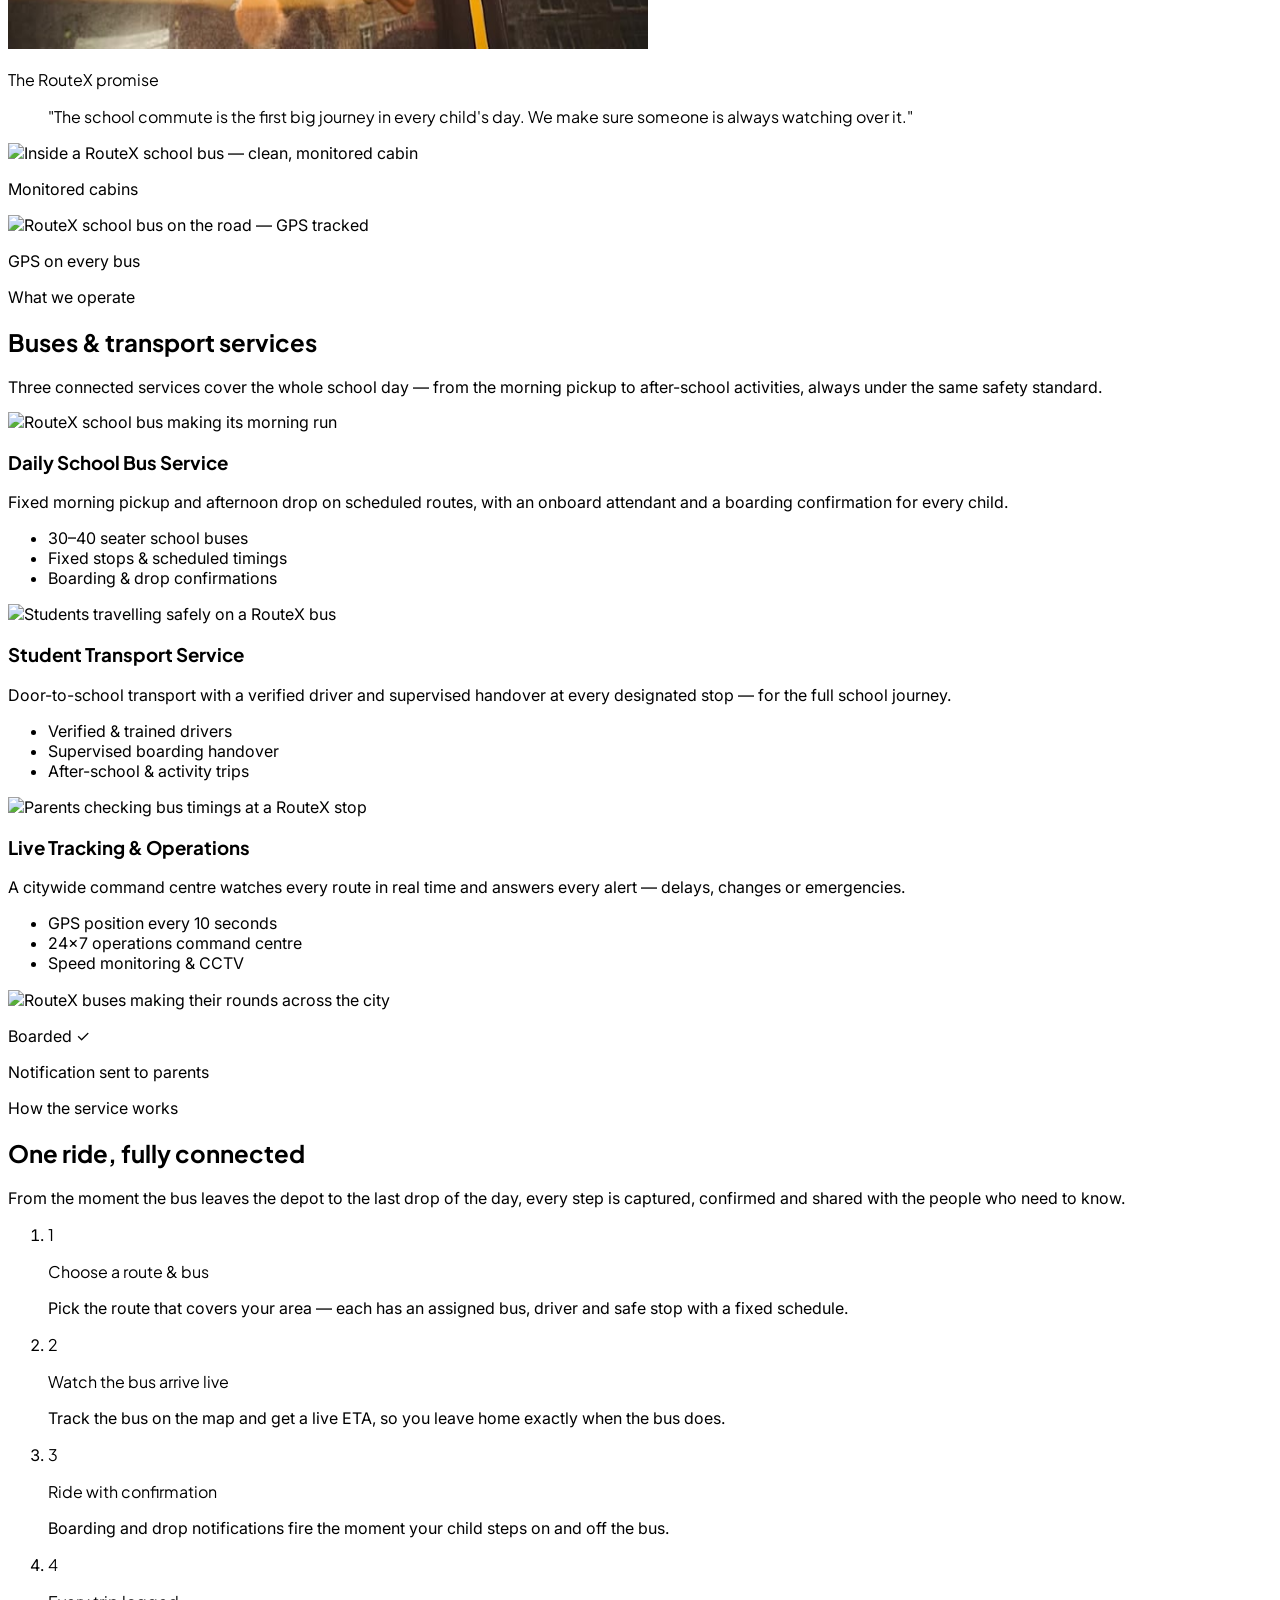
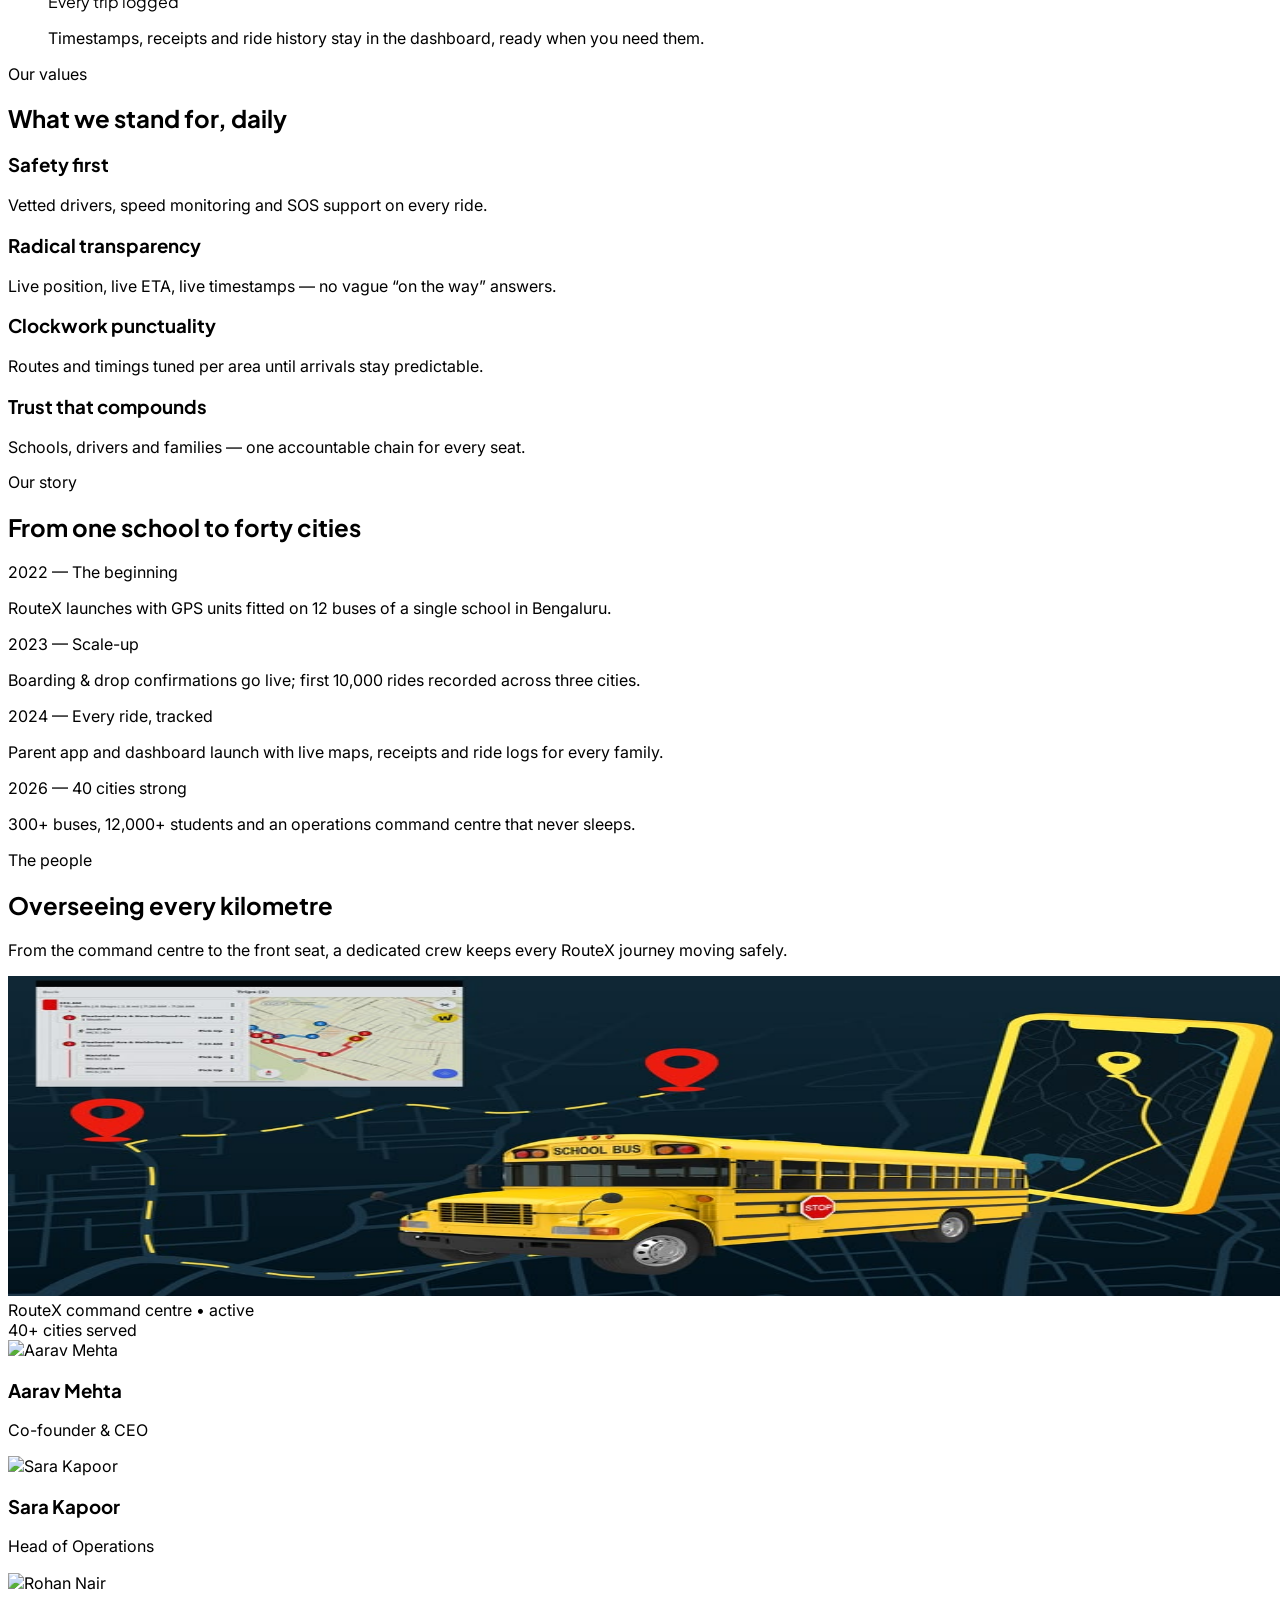
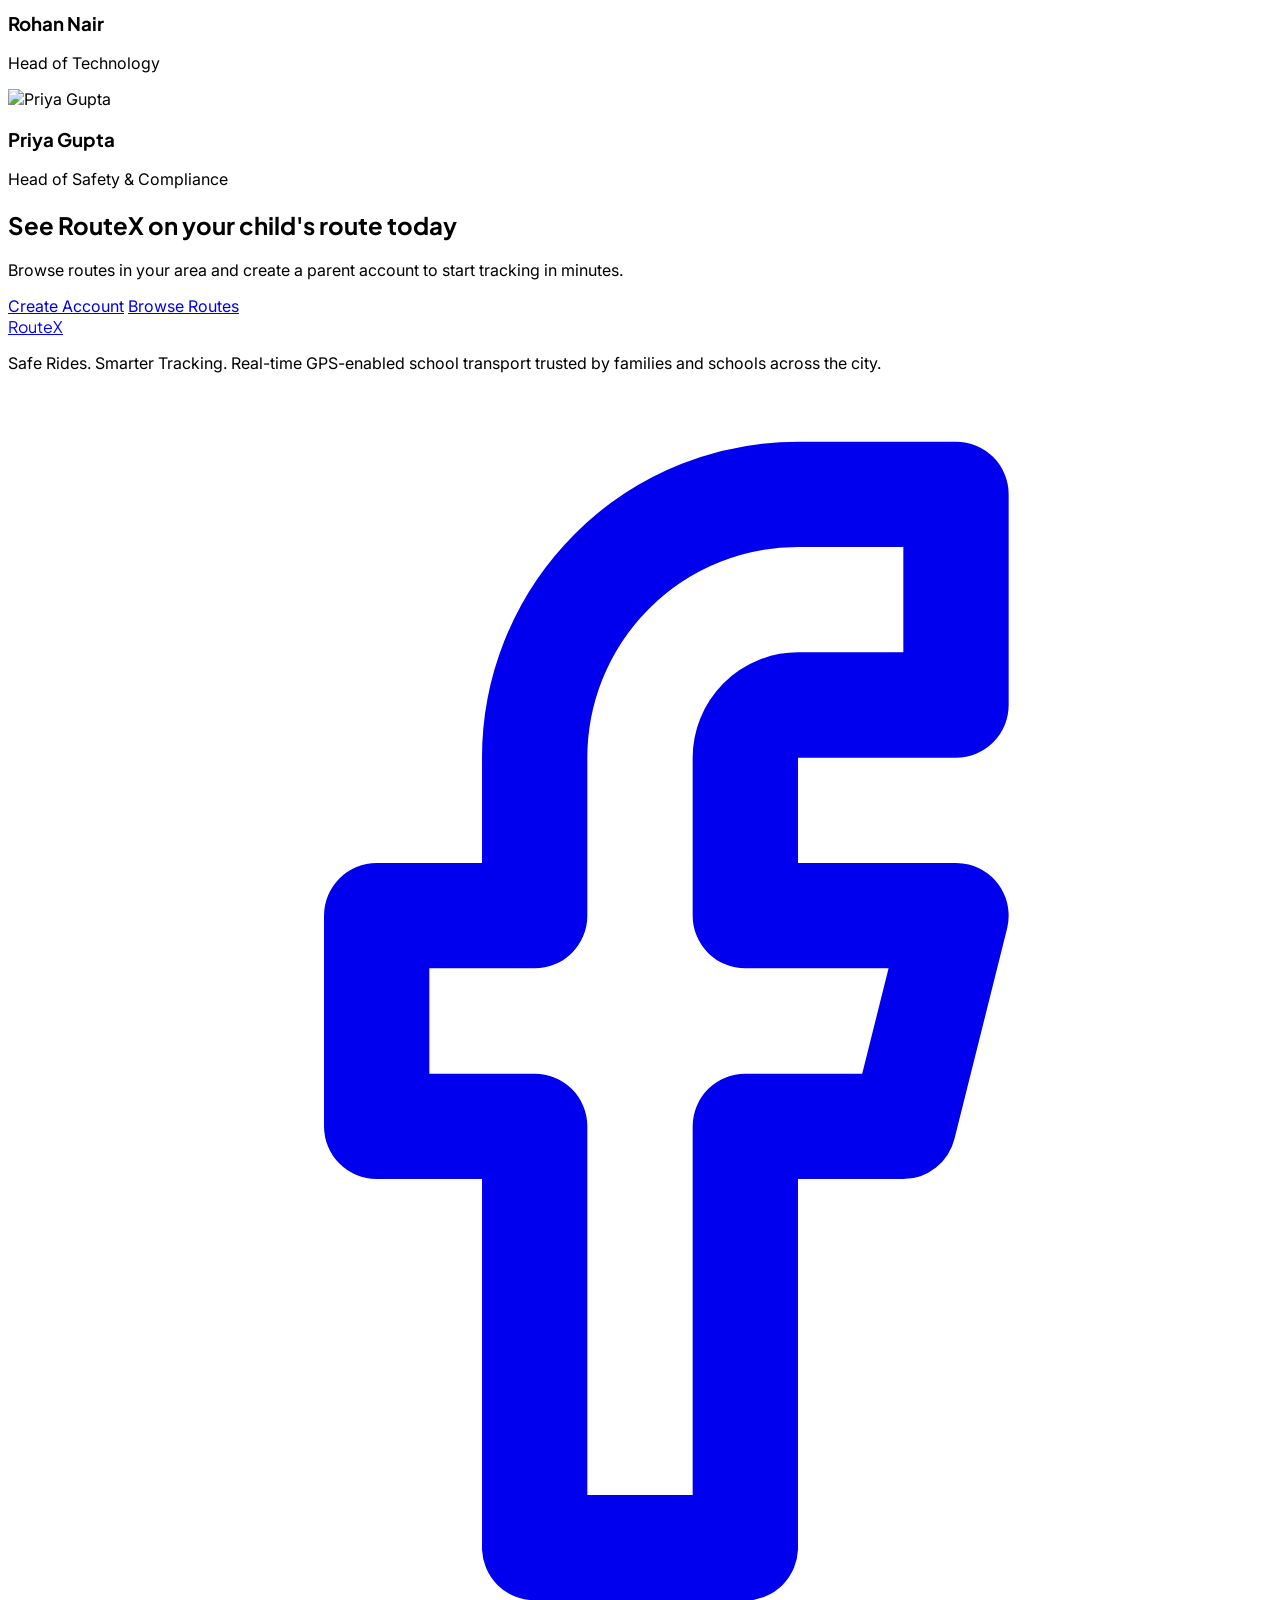
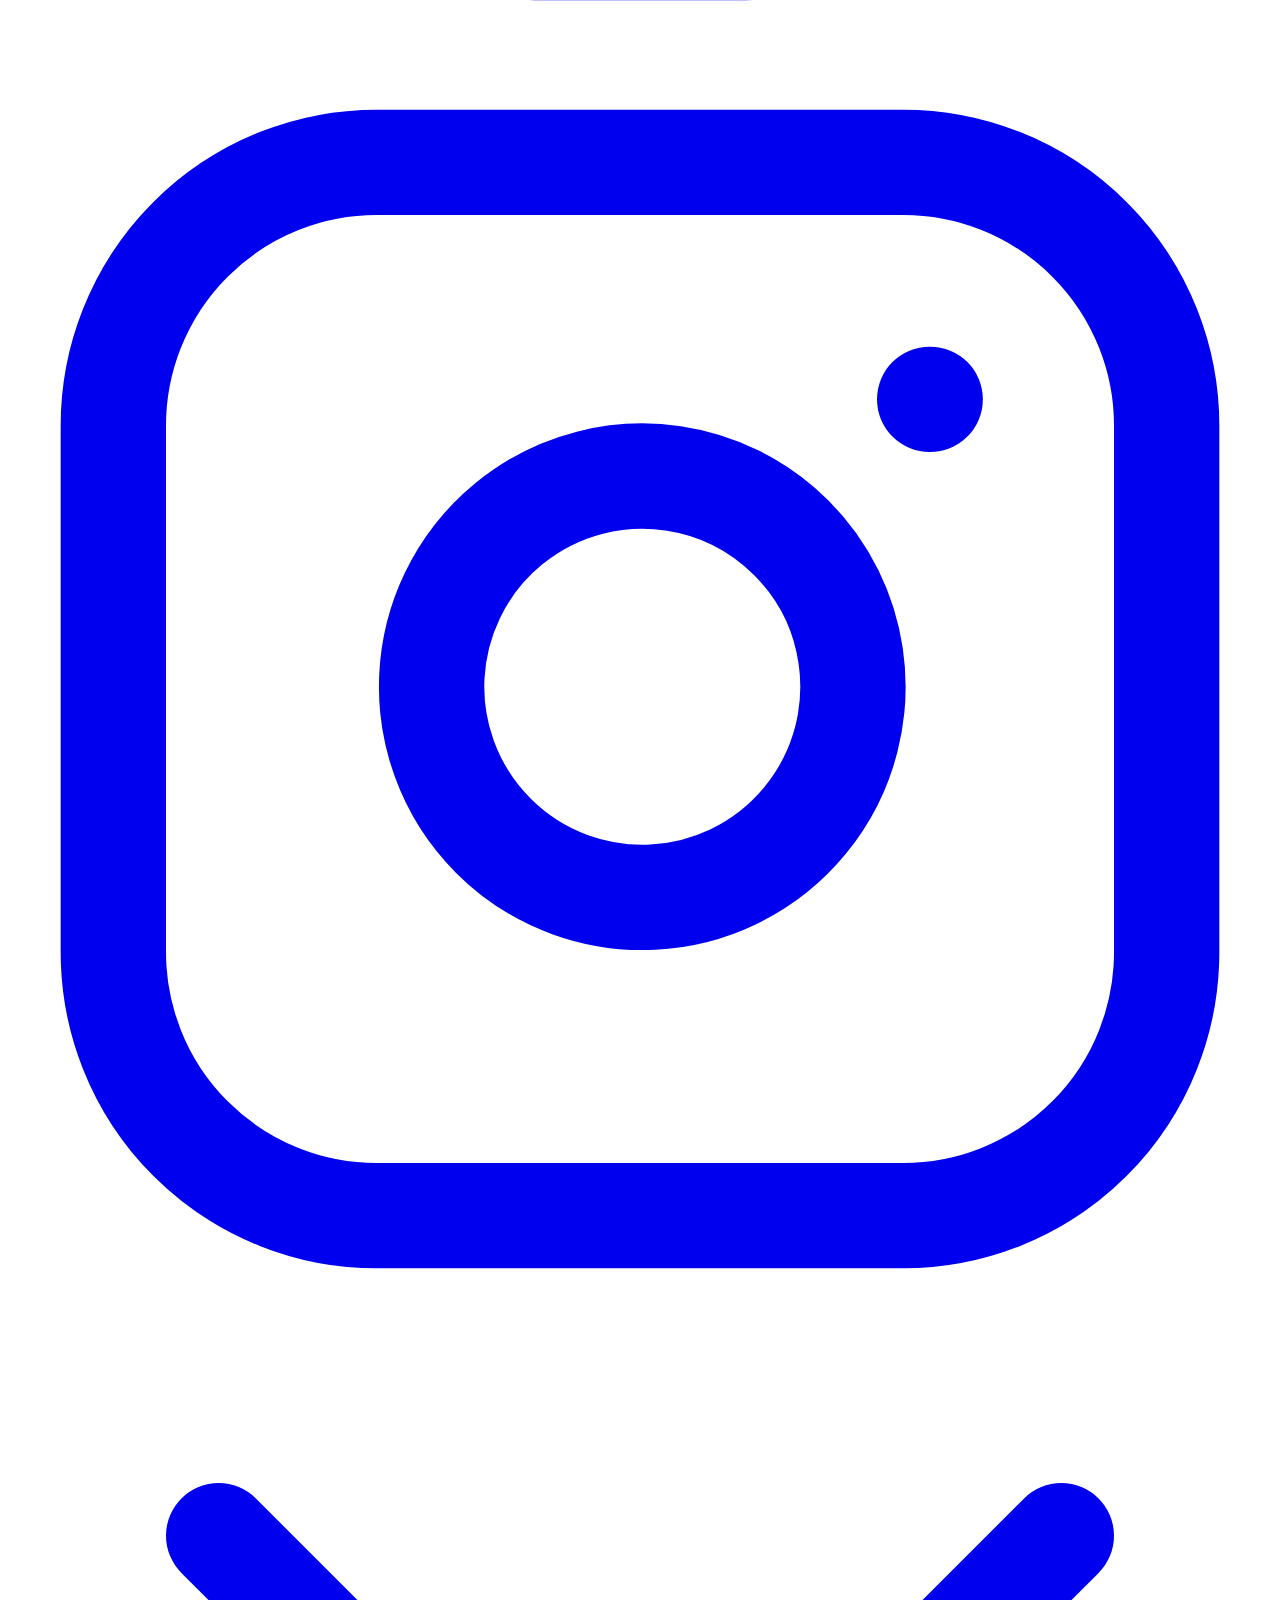
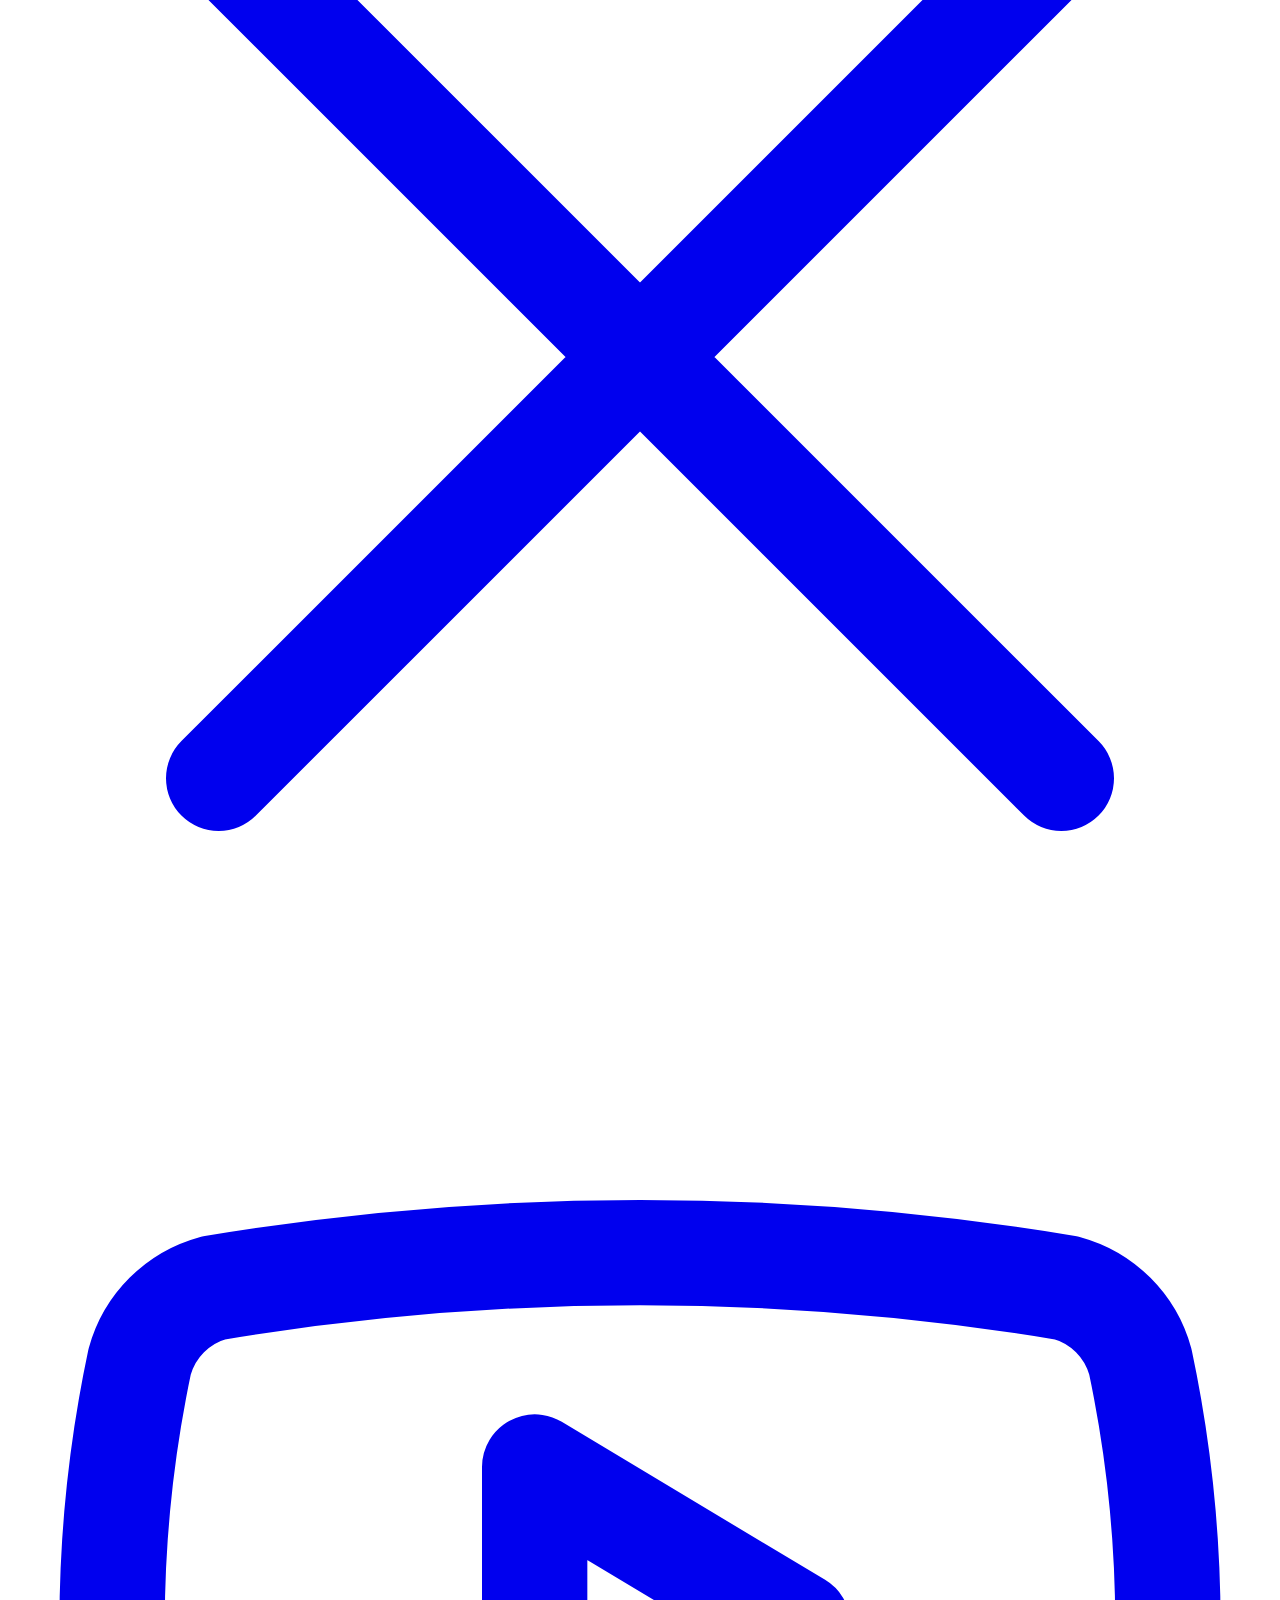
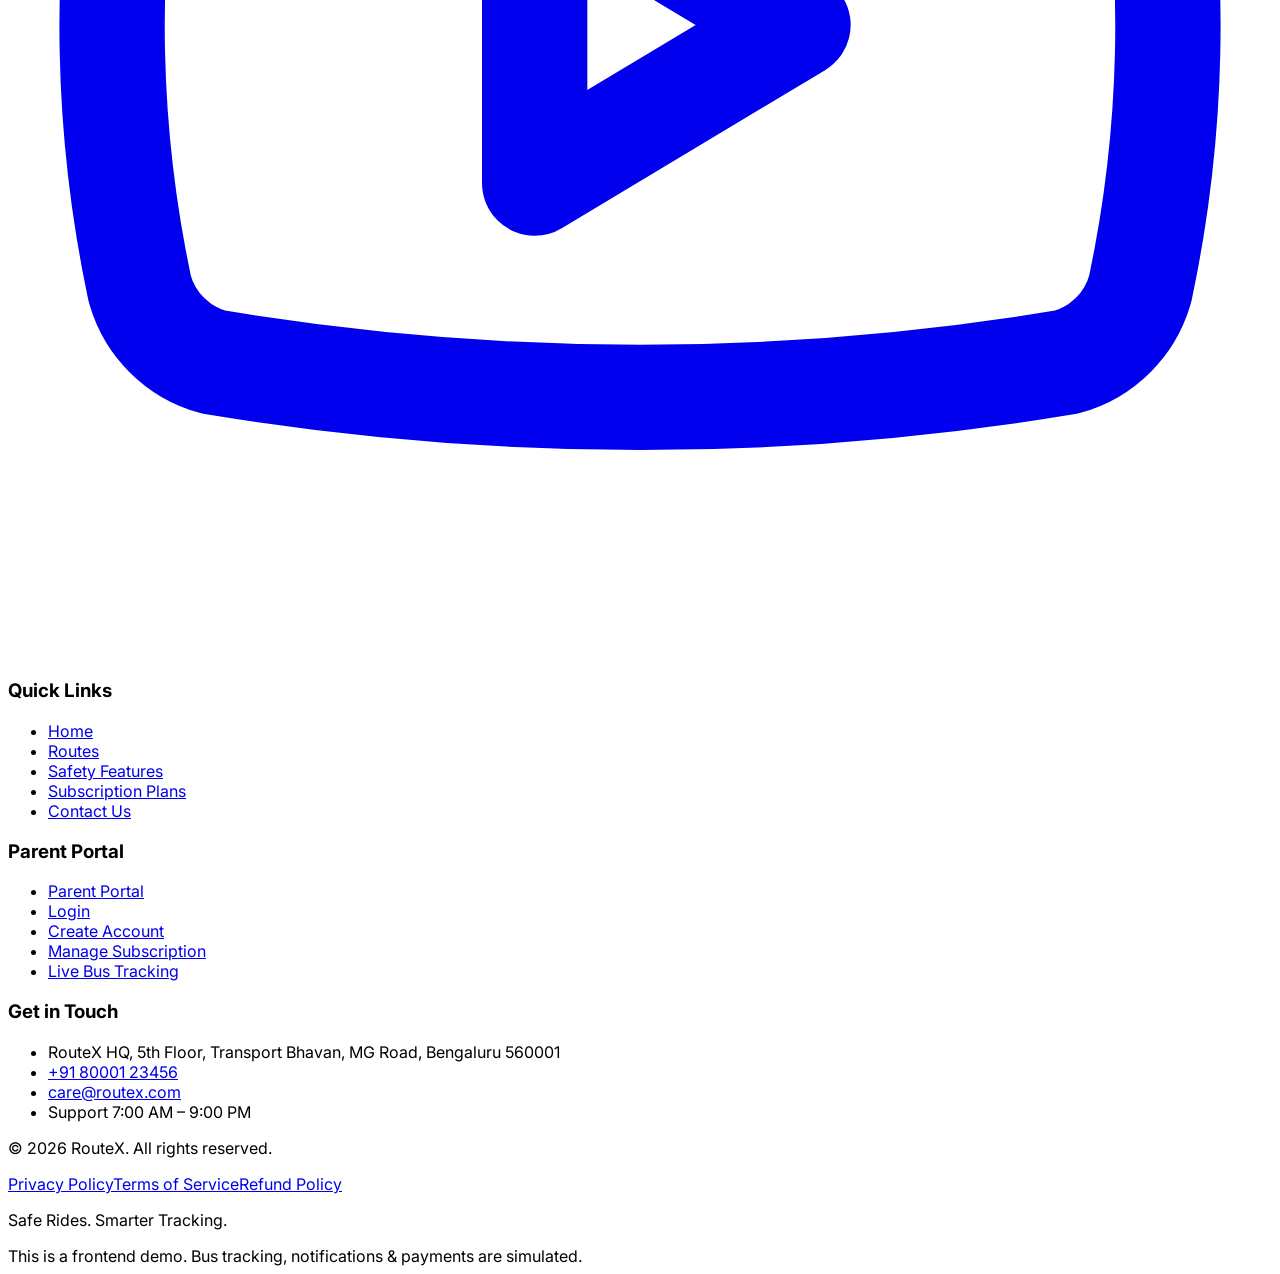
==== commit 84314fcf: "updated code" ====
--- a/about.html
+++ b/about.html
@@ -100,7 +100,7 @@
       </div>
     </section>
 
-    <!-- mission -->
+<!-- mission -->
     <section class="py-16 dark:bg-slate-950">
       <div class="mx-auto max-w-7xl px-4 sm:px-6 lg:px-8">
         <div class="grid items-center gap-10 lg:grid-cols-2">
@@ -108,20 +108,126 @@
             <p class="text-xs font-extrabold uppercase tracking-widest text-brand-600 dark:text-amber-400">Our mission</p>
             <h2 class="mt-2 font-display text-2xl font-extrabold text-slate-900 dark:text-white sm:text-3xl">Safe rides. Smarter tracking. Peace of mind.</h2>
             <p class="mt-4 leading-relaxed text-slate-600 dark:text-slate-300">RouteX turns everyday school buses into connected, trackable vehicles. Live GPS, verified drivers and instant boarding confirmations put parents in the loop from the first bell to the last drop.</p>
+            <p class="mt-4 leading-relaxed text-slate-600 dark:text-slate-300">Under the hood is a fleet designed for school travel — modern buses and mini-coaches fitted with GPS, CCTV and speed monitoring, run by vetted, trained drivers and supervised at every designated stop.</p>
             <ul class="mt-6 space-y-3 text-sm text-slate-600 dark:text-slate-300">
               <li class="flex items-start gap-3"><span class="mt-0.5 flex h-6 w-6 shrink-0 items-center justify-center rounded-lg bg-emerald-500/15 text-emerald-600"><i data-lucide="check" class="h-4 w-4"></i></span>Every trip is mapped, timed and watched in real time.</li>
               <li class="flex items-start gap-3"><span class="mt-0.5 flex h-6 w-6 shrink-0 items-center justify-center rounded-lg bg-emerald-500/15 text-emerald-600"><i data-lucide="check" class="h-4 w-4"></i></span>Drivers pass three-tier verification before their first ride.</li>
               <li class="flex items-start gap-3"><span class="mt-0.5 flex h-6 w-6 shrink-0 items-center justify-center rounded-lg bg-emerald-500/15 text-emerald-600"><i data-lucide="check" class="h-4 w-4"></i></span>Boarding and drop confirmations reach parents instantly.</li>
             </ul>
           </div>
-          <div class="relative overflow-hidden rounded-3xl border border-slate-200 shadow-lg shadow-brand-900/10 dark:border-slate-800" data-reveal>
-            <img src="assets/images/4.jpg" alt="The RouteX promise — watching over every journey" class="h-full w-full object-cover" width="640" height="520">
-            <div class="absolute inset-0 bg-gradient-to-t from-brand-950/90 via-brand-950/30 to-transparent"></div>
-            <div class="absolute inset-x-0 bottom-0 p-7">
-              <p class="font-display text-xs font-extrabold uppercase tracking-widest text-amber-300">The RouteX promise</p>
-              <blockquote class="mt-3 font-display text-lg font-bold leading-relaxed text-white">“The school commute is the first big journey in every child’s day. We make sure someone is always watching over it.”</blockquote>
-              <p class="mt-3 text-xs font-semibold text-slate-300">— The RouteX operations team</p>
-            </div>
+          <div class="relative mx-auto w-full max-w-xl" data-reveal>
+            <div class="relative overflow-hidden rounded-3xl border border-slate-200 shadow-lg shadow-brand-900/10 dark:border-slate-800">
+              <img src="assets/images/4.jpg" alt="The RouteX promise — watching over every journey" class="h-72 w-full object-cover sm:h-80" width="640" height="520">
+              <div class="absolute inset-0 bg-gradient-to-t from-brand-950/90 via-brand-950/30 to-transparent"></div>
+              <div class="absolute inset-x-0 bottom-0 p-6">
+                <p class="font-display text-xs font-extrabold uppercase tracking-widest text-amber-300">The RouteX promise</p>
+                <blockquote class="mt-2 font-display text-base font-bold leading-relaxed text-white">"The school commute is the first big journey in every child's day. We make sure someone is always watching over it."</blockquote>
+              </div>
+            </div>
+            <div class="mt-4 grid grid-cols-2 gap-4">
+              <div class="group relative overflow-hidden rounded-2xl border border-slate-200 shadow-md dark:border-slate-800">
+                <img src="https://images.unsplash.com/photo-1764083029045-4c45c365b710?fm=jpg&q=60&w=1200&auto=format&fit=crop" alt="Inside a RouteX school bus — clean, monitored cabin" class="h-28 w-full object-cover sm:h-32" width="640" height="280" loading="lazy">
+                <div class="absolute inset-0 bg-gradient-to-t from-brand-950/85 to-transparent"></div>
+                <p class="absolute bottom-2 left-3 right-3 text-xs font-bold text-white">Monitored cabins</p>
+              </div>
+              <div class="group relative overflow-hidden rounded-2xl border border-slate-200 shadow-md dark:border-slate-800">
+                <img src="https://images.unsplash.com/photo-1613688263142-67f1e0c25ef1?fm=jpg&q=60&w=1200&auto=format&fit=crop" alt="RouteX school bus on the road — GPS tracked" class="h-28 w-full object-cover sm:h-32" width="640" height="280" loading="lazy">
+                <div class="absolute inset-0 bg-gradient-to-t from-brand-950/85 to-transparent"></div>
+                <p class="absolute bottom-2 left-3 right-3 text-xs font-bold text-white">GPS on every bus</p>
+              </div>
+            </div>
+          </div>
+        </div>
+      </div>
+    </section>
+
+    <!-- services -->
+    <section class="py-16 bg-slate-50 dark:bg-slate-950">
+      <div class="mx-auto max-w-7xl px-4 sm:px-6 lg:px-8">
+        <div class="mx-auto max-w-2xl text-center" data-reveal>
+          <p class="text-xs font-extrabold uppercase tracking-widest text-brand-600 dark:text-amber-400">What we operate</p>
+          <h2 class="mt-2 font-display text-2xl font-extrabold text-slate-900 dark:text-white sm:text-3xl">Buses &amp; transport services</h2>
+          <p class="mt-4 text-slate-600 dark:text-slate-300">Three connected services cover the whole school day — from the morning pickup to after-school activities, always under the same safety standard.</p>
+        </div>
+        <div class="mt-10 grid gap-6 md:grid-cols-3" data-reveal>
+          <article class="card-lift flex flex-col overflow-hidden rounded-2xl border border-slate-200 bg-white shadow-sm dark:border-slate-800 dark:bg-slate-900">
+            <img src="https://plus.unsplash.com/premium_photo-1766012368254-b4a6616928bb?fm=jpg&q=60&w=1200&auto=format&fit=crop" alt="RouteX school bus making its morning run" class="h-44 w-full object-cover" width="640" height="320" loading="lazy">
+            <div class="flex flex-1 flex-col p-6">
+              <span class="flex h-11 w-11 items-center justify-center rounded-xl bg-brand-600/10 text-brand-600 dark:text-amber-400"><i data-lucide="bus" class="h-5 w-5"></i></span>
+              <h3 class="mt-4 font-display text-lg font-bold text-slate-900 dark:text-white">Daily School Bus Service</h3>
+              <p class="mt-2 flex-1 text-sm leading-relaxed text-slate-500 dark:text-slate-400">Fixed morning pickup and afternoon drop on scheduled routes, with an onboard attendant and a boarding confirmation for every child.</p>
+              <ul class="mt-4 space-y-2 text-sm text-slate-600 dark:text-slate-300">
+                <li class="flex items-center gap-2"><i data-lucide="check" class="h-4 w-4 text-emerald-500"></i>30–40 seater school buses</li>
+                <li class="flex items-center gap-2"><i data-lucide="check" class="h-4 w-4 text-emerald-500"></i>Fixed stops &amp; scheduled timings</li>
+                <li class="flex items-center gap-2"><i data-lucide="check" class="h-4 w-4 text-emerald-500"></i>Boarding &amp; drop confirmations</li>
+              </ul>
+            </div>
+          </article>
+          <article class="card-lift flex flex-col overflow-hidden rounded-2xl border border-slate-200 bg-white shadow-sm dark:border-slate-800 dark:bg-slate-900">
+            <img src="https://plus.unsplash.com/premium_photo-1753431833734-0ed4dcd687db?fm=jpg&q=60&w=1200&auto=format&fit=crop" alt="Students travelling safely on a RouteX bus" class="h-44 w-full object-cover" width="640" height="320" loading="lazy">
+            <div class="flex flex-1 flex-col p-6">
+              <span class="flex h-11 w-11 items-center justify-center rounded-xl bg-amber-400/20 text-amber-600"><i data-lucide="car-front" class="h-5 w-5"></i></span>
+              <h3 class="mt-4 font-display text-lg font-bold text-slate-900 dark:text-white">Student Transport Service</h3>
+              <p class="mt-2 flex-1 text-sm leading-relaxed text-slate-500 dark:text-slate-400">Door-to-school transport with a verified driver and supervised handover at every designated stop — for the full school journey.</p>
+              <ul class="mt-4 space-y-2 text-sm text-slate-600 dark:text-slate-300">
+                <li class="flex items-center gap-2"><i data-lucide="check" class="h-4 w-4 text-emerald-500"></i>Verified &amp; trained drivers</li>
+                <li class="flex items-center gap-2"><i data-lucide="check" class="h-4 w-4 text-emerald-500"></i>Supervised boarding handover</li>
+                <li class="flex items-center gap-2"><i data-lucide="check" class="h-4 w-4 text-emerald-500"></i>After-school &amp; activity trips</li>
+              </ul>
+            </div>
+          </article>
+          <article class="card-lift flex flex-col overflow-hidden rounded-2xl border border-slate-200 bg-white shadow-sm dark:border-slate-800 dark:bg-slate-900">
+            <img src="https://images.unsplash.com/photo-1742268351241-b1b2ccae70c5?fm=jpg&q=60&w=1200&auto=format&fit=crop" alt="Parents checking bus timings at a RouteX stop" class="h-44 w-full object-cover" width="640" height="320" loading="lazy">
+            <div class="flex flex-1 flex-col p-6">
+              <span class="flex h-11 w-11 items-center justify-center rounded-xl bg-sky-500/10 text-sky-600"><i data-lucide="navigation" class="h-5 w-5"></i></span>
+              <h3 class="mt-4 font-display text-lg font-bold text-slate-900 dark:text-white">Live Tracking &amp; Operations</h3>
+              <p class="mt-2 flex-1 text-sm leading-relaxed text-slate-500 dark:text-slate-400">A citywide command centre watches every route in real time and answers every alert — delays, changes or emergencies.</p>
+              <ul class="mt-4 space-y-2 text-sm text-slate-600 dark:text-slate-300">
+                <li class="flex items-center gap-2"><i data-lucide="check" class="h-4 w-4 text-emerald-500"></i>GPS position every 10 seconds</li>
+                <li class="flex items-center gap-2"><i data-lucide="check" class="h-4 w-4 text-emerald-500"></i>24x7 operations command centre</li>
+                <li class="flex items-center gap-2"><i data-lucide="check" class="h-4 w-4 text-emerald-500"></i>Speed monitoring &amp; CCTV</li>
+              </ul>
+            </div>
+          </article>
+        </div>
+      </div>
+    </section>
+
+    <!-- how it works -->
+    <section class="py-16 dark:bg-slate-950">
+      <div class="mx-auto max-w-7xl px-4 sm:px-6 lg:px-8">
+        <div class="grid items-center gap-10 lg:grid-cols-2">
+          <div class="relative mx-auto w-full max-w-xl" data-reveal>
+            <img src="https://images.unsplash.com/photo-1680770600914-c69d380e2405?fm=jpg&q=60&w=1200&auto=format&fit=crop" alt="RouteX buses making their rounds across the city" class="h-72 w-full rounded-3xl border border-slate-200 object-cover shadow-xl shadow-brand-900/10 dark:border-slate-800 sm:h-80" width="640" height="520" loading="lazy">
+            <div class="animate-float absolute -bottom-5 left-6 rounded-2xl border border-slate-200 bg-white/95 px-4 py-3 shadow-xl backdrop-blur dark:border-slate-700 dark:bg-slate-800/95">
+              <div class="flex items-center gap-3">
+                <span class="flex h-10 w-10 items-center justify-center rounded-xl bg-emerald-500/15 text-emerald-600"><i data-lucide="bell-ring" class="h-5 w-5"></i></span>
+                <div><p class="text-xs font-bold text-slate-900 dark:text-white">Boarded ✓</p><p class="text-[11px] text-slate-500 dark:text-slate-400">Notification sent to parents</p></div>
+              </div>
+            </div>
+          </div>
+          <div data-reveal>
+            <p class="text-xs font-extrabold uppercase tracking-widest text-brand-600 dark:text-amber-400">How the service works</p>
+            <h2 class="mt-2 font-display text-2xl font-extrabold text-slate-900 dark:text-white sm:text-3xl">One ride, fully connected</h2>
+            <p class="mt-4 leading-relaxed text-slate-600 dark:text-slate-300">From the moment the bus leaves the depot to the last drop of the day, every step is captured, confirmed and shared with the people who need to know.</p>
+            <ol class="mt-7 space-y-5">
+              <li class="flex gap-4">
+                <span class="flex h-9 w-9 shrink-0 items-center justify-center rounded-xl bg-brand-600 font-display text-sm font-extrabold text-white dark:bg-amber-400 dark:text-slate-900">1</span>
+                <div><p class="font-display font-bold text-slate-900 dark:text-white">Choose a route &amp; bus</p><p class="mt-0.5 text-sm leading-relaxed text-slate-500 dark:text-slate-400">Pick the route that covers your area — each has an assigned bus, driver and safe stop with a fixed schedule.</p></div>
+              </li>
+              <li class="flex gap-4">
+                <span class="flex h-9 w-9 shrink-0 items-center justify-center rounded-xl bg-brand-600 font-display text-sm font-extrabold text-white dark:bg-amber-400 dark:text-slate-900">2</span>
+                <div><p class="font-display font-bold text-slate-900 dark:text-white">Watch the bus arrive live</p><p class="mt-0.5 text-sm leading-relaxed text-slate-500 dark:text-slate-400">Track the bus on the map and get a live ETA, so you leave home exactly when the bus does.</p></div>
+              </li>
+              <li class="flex gap-4">
+                <span class="flex h-9 w-9 shrink-0 items-center justify-center rounded-xl bg-brand-600 font-display text-sm font-extrabold text-white dark:bg-amber-400 dark:text-slate-900">3</span>
+                <div><p class="font-display font-bold text-slate-900 dark:text-white">Ride with confirmation</p><p class="mt-0.5 text-sm leading-relaxed text-slate-500 dark:text-slate-400">Boarding and drop notifications fire the moment your child steps on and off the bus.</p></div>
+              </li>
+              <li class="flex gap-4">
+                <span class="flex h-9 w-9 shrink-0 items-center justify-center rounded-xl bg-brand-600 font-display text-sm font-extrabold text-white dark:bg-amber-400 dark:text-slate-900">4</span>
+                <div><p class="font-display font-bold text-slate-900 dark:text-white">Every trip logged</p><p class="mt-0.5 text-sm leading-relaxed text-slate-500 dark:text-slate-400">Timestamps, receipts and ride history stay in the dashboard, ready when you need them.</p></div>
+              </li>
+            </ol>
           </div>
         </div>
       </div>
